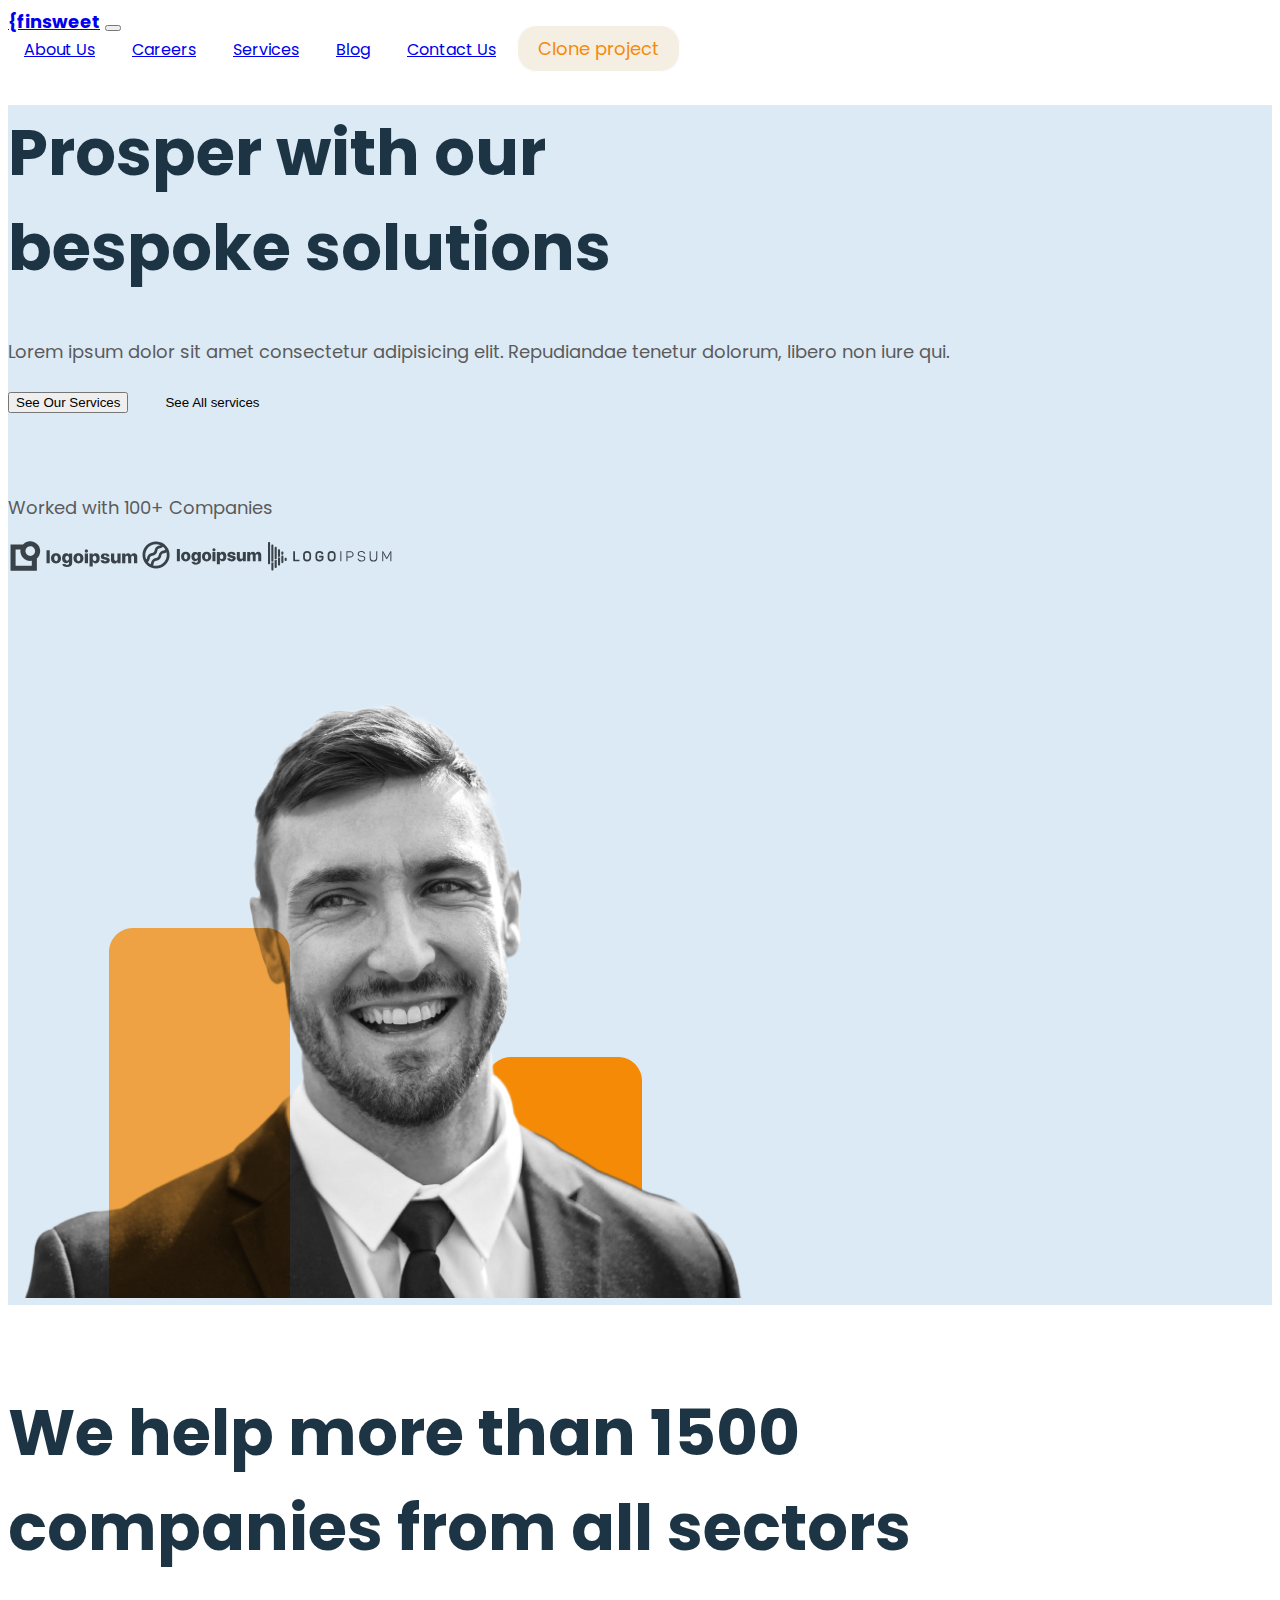
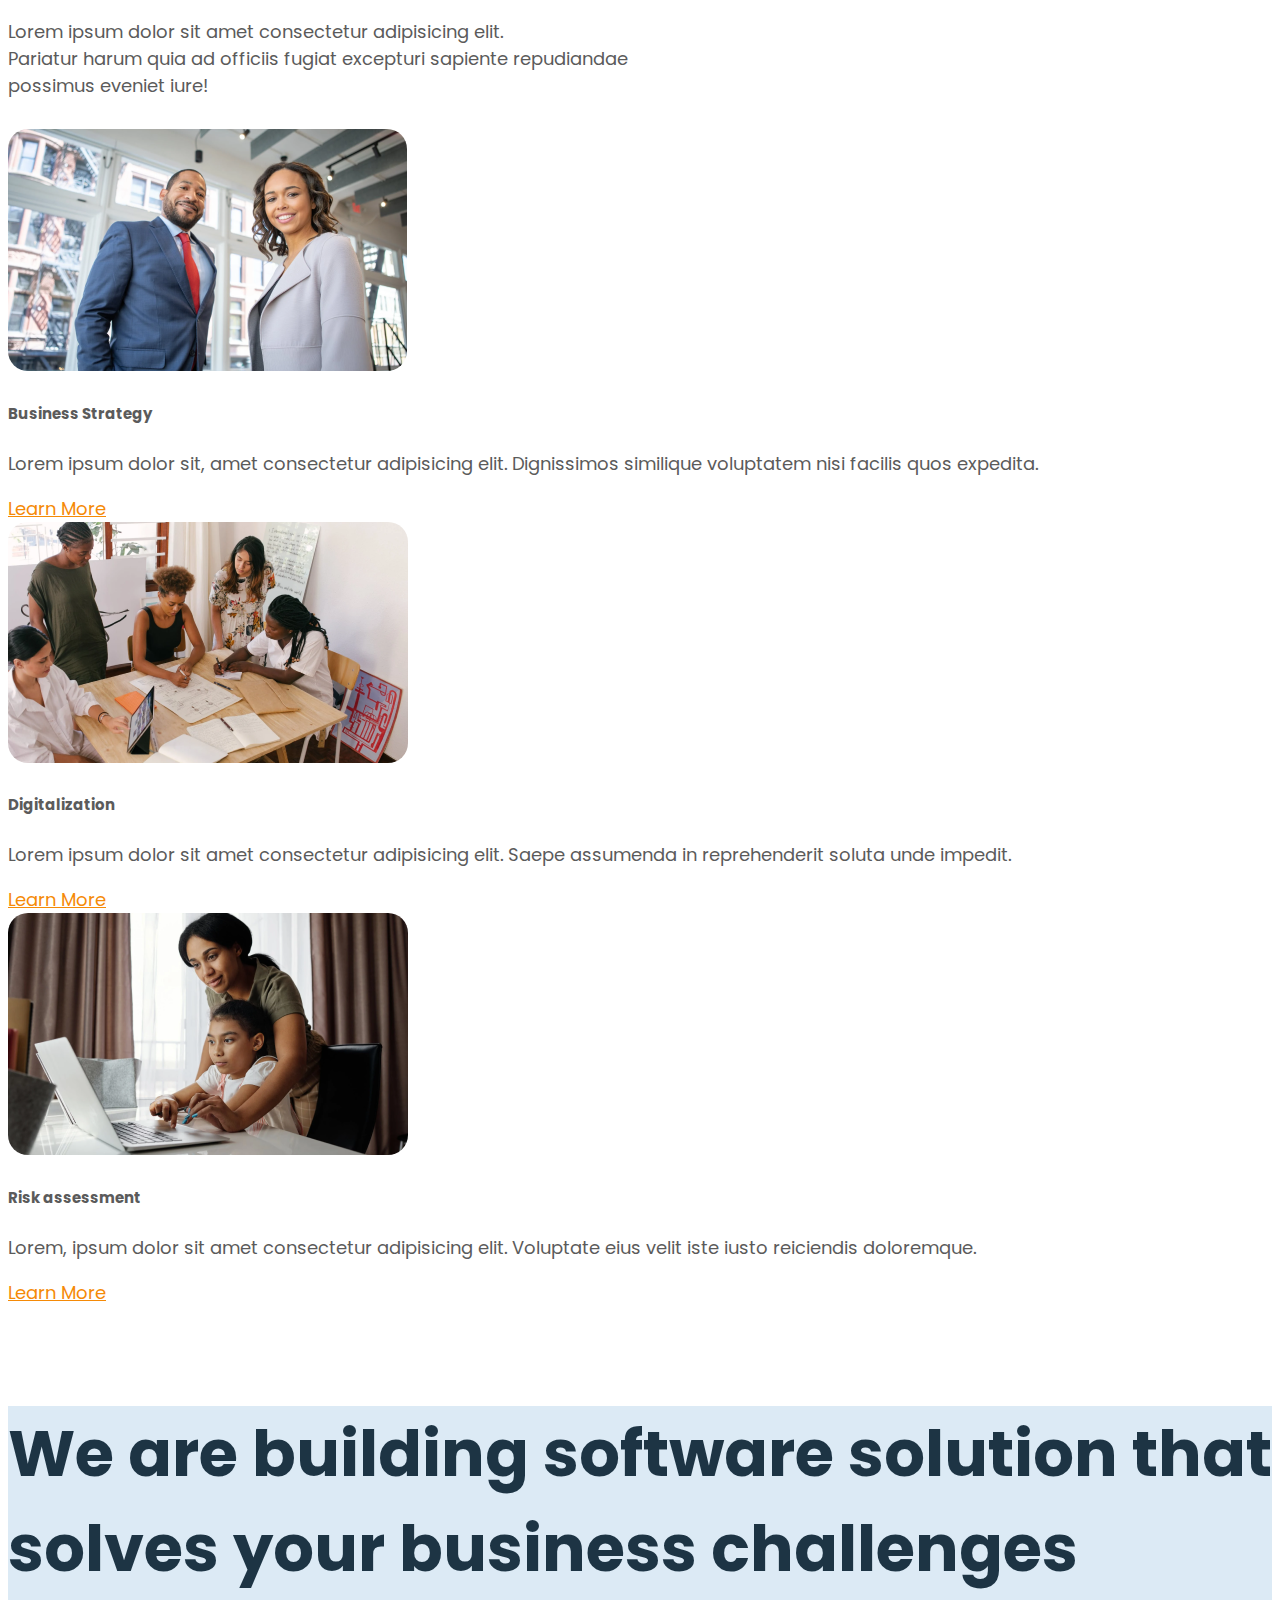
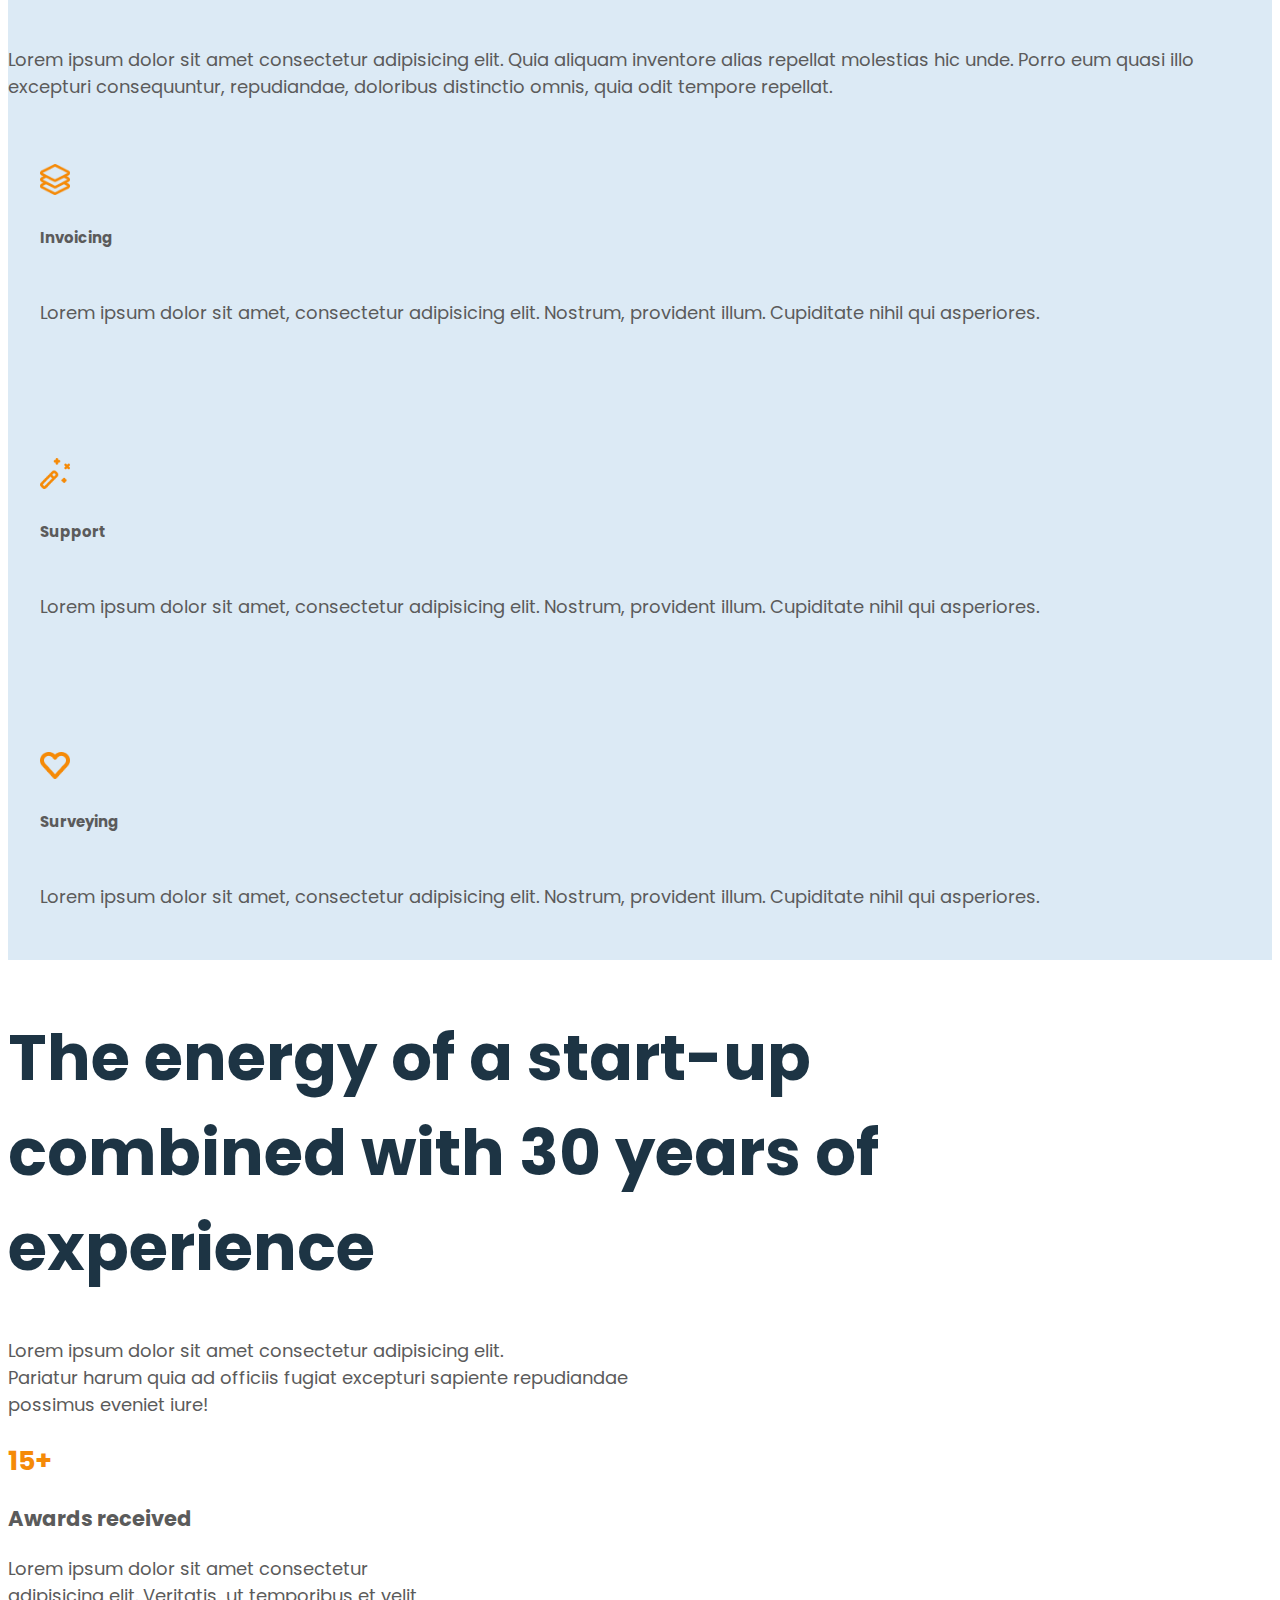
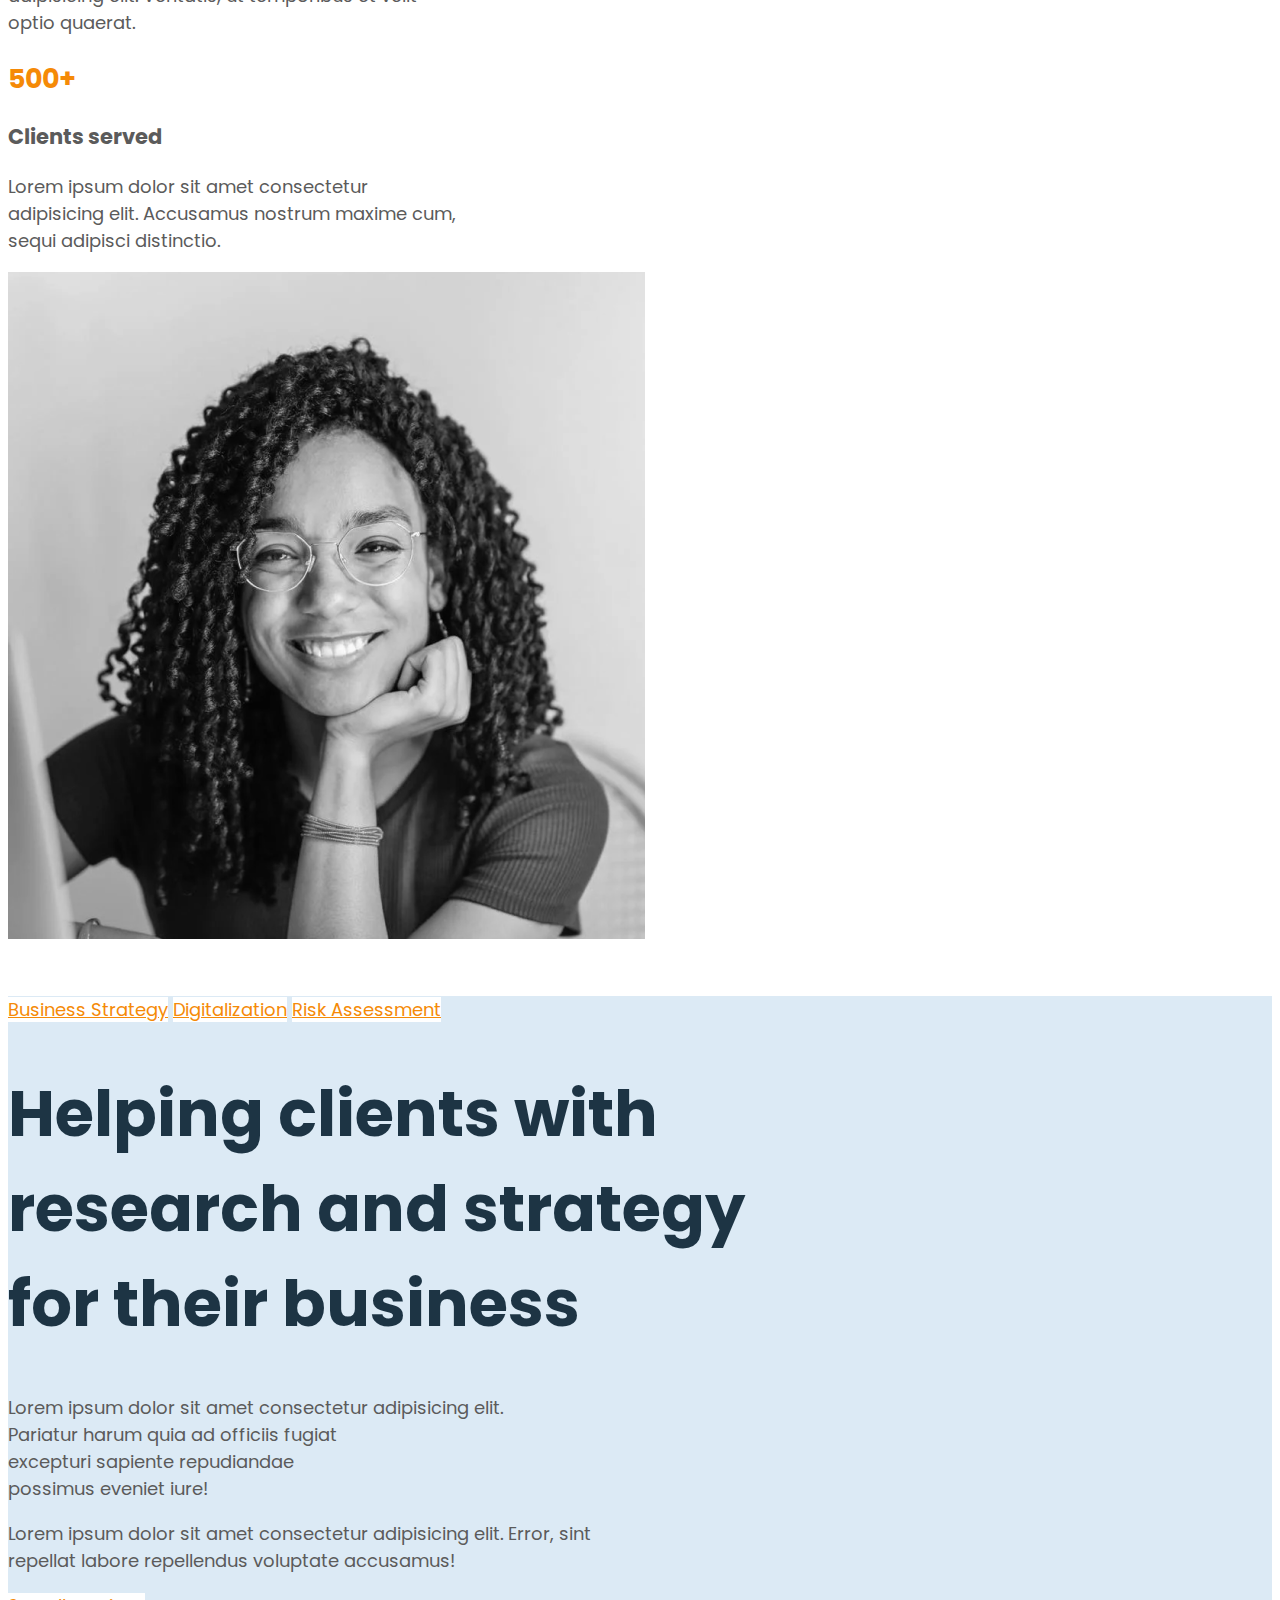
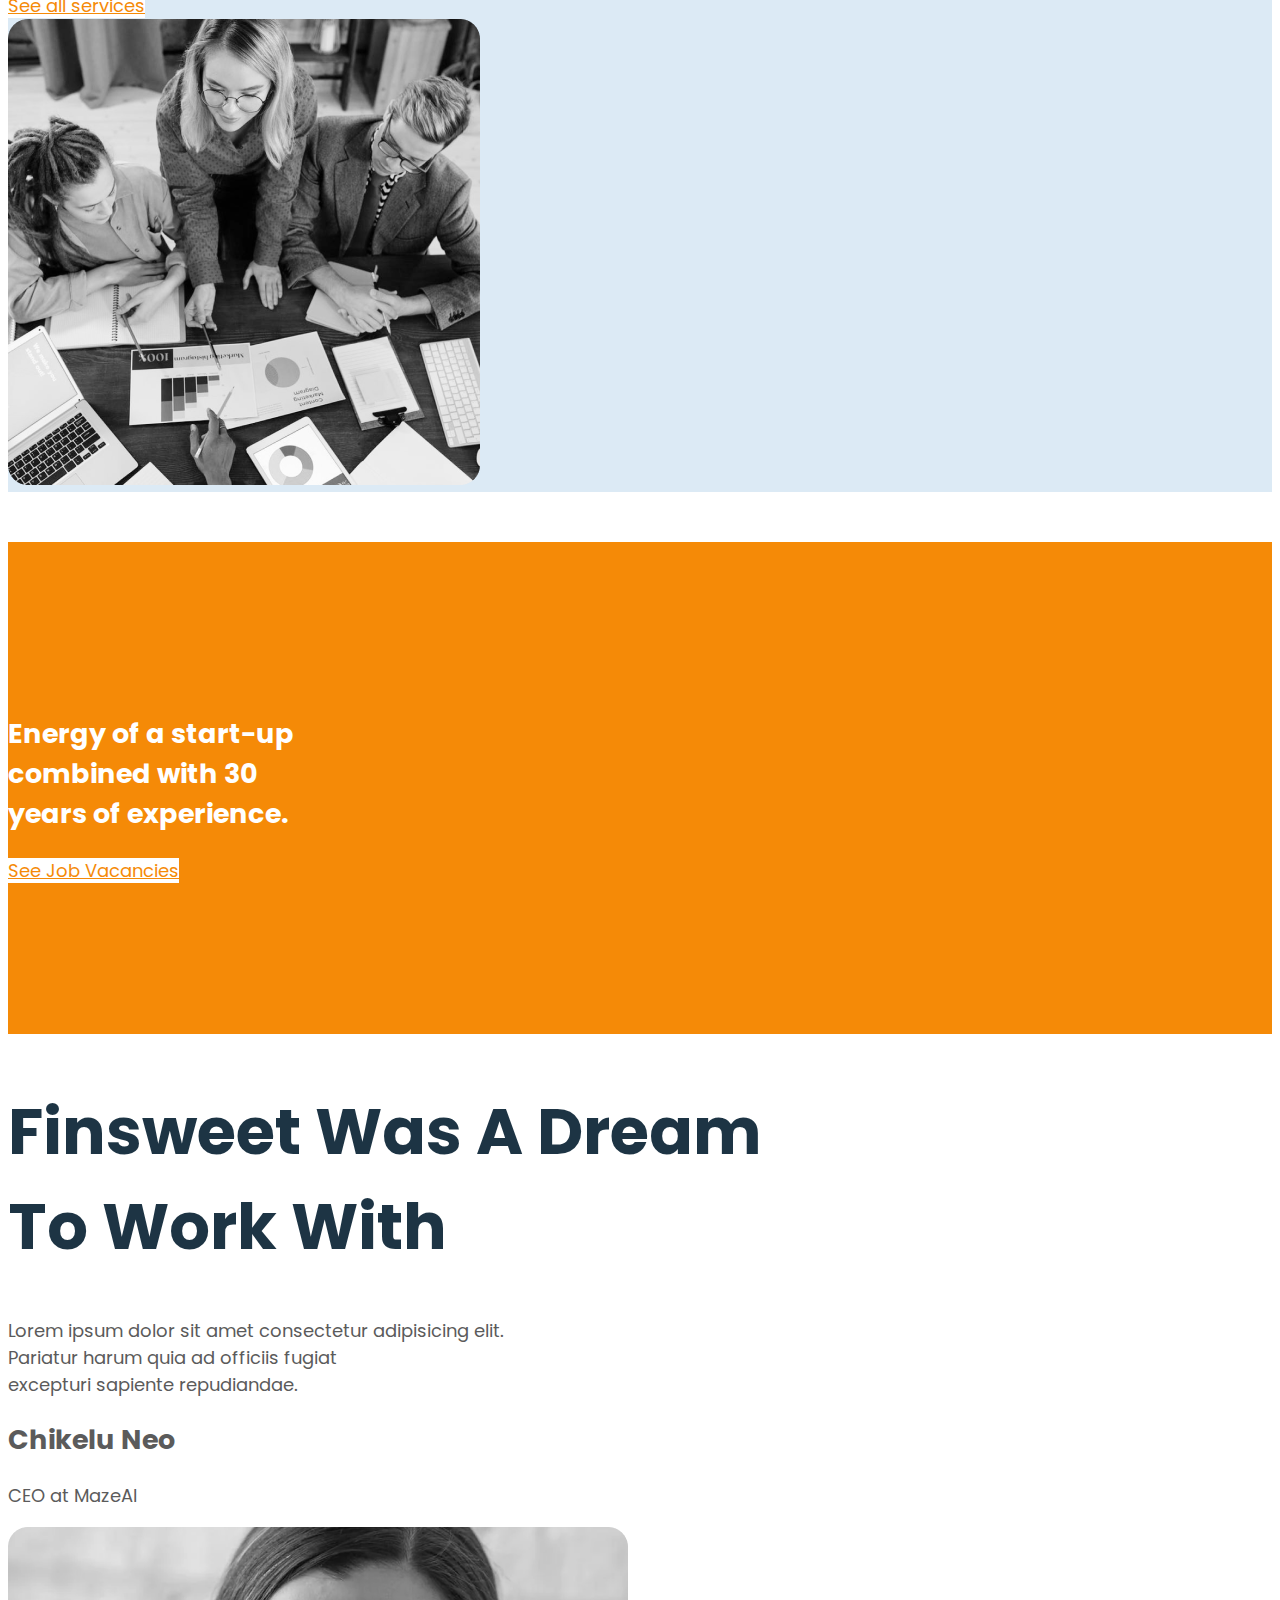
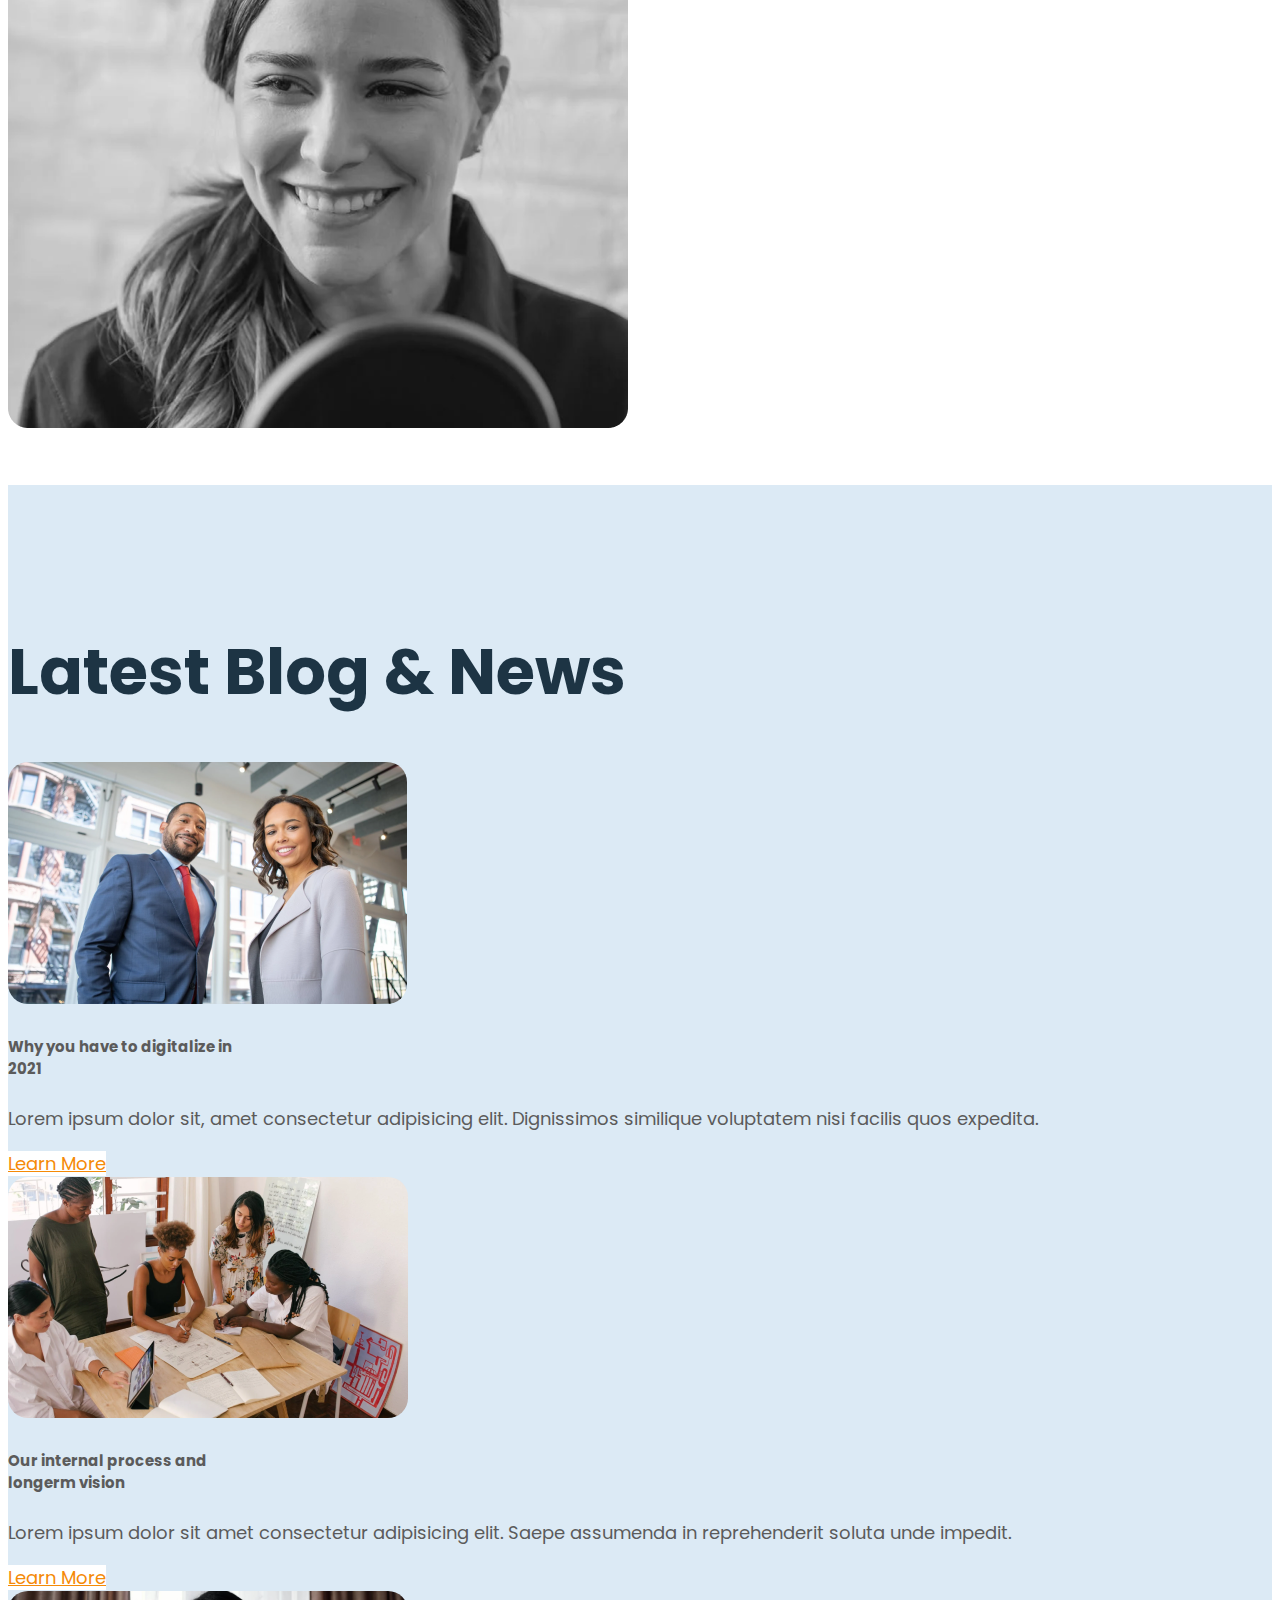
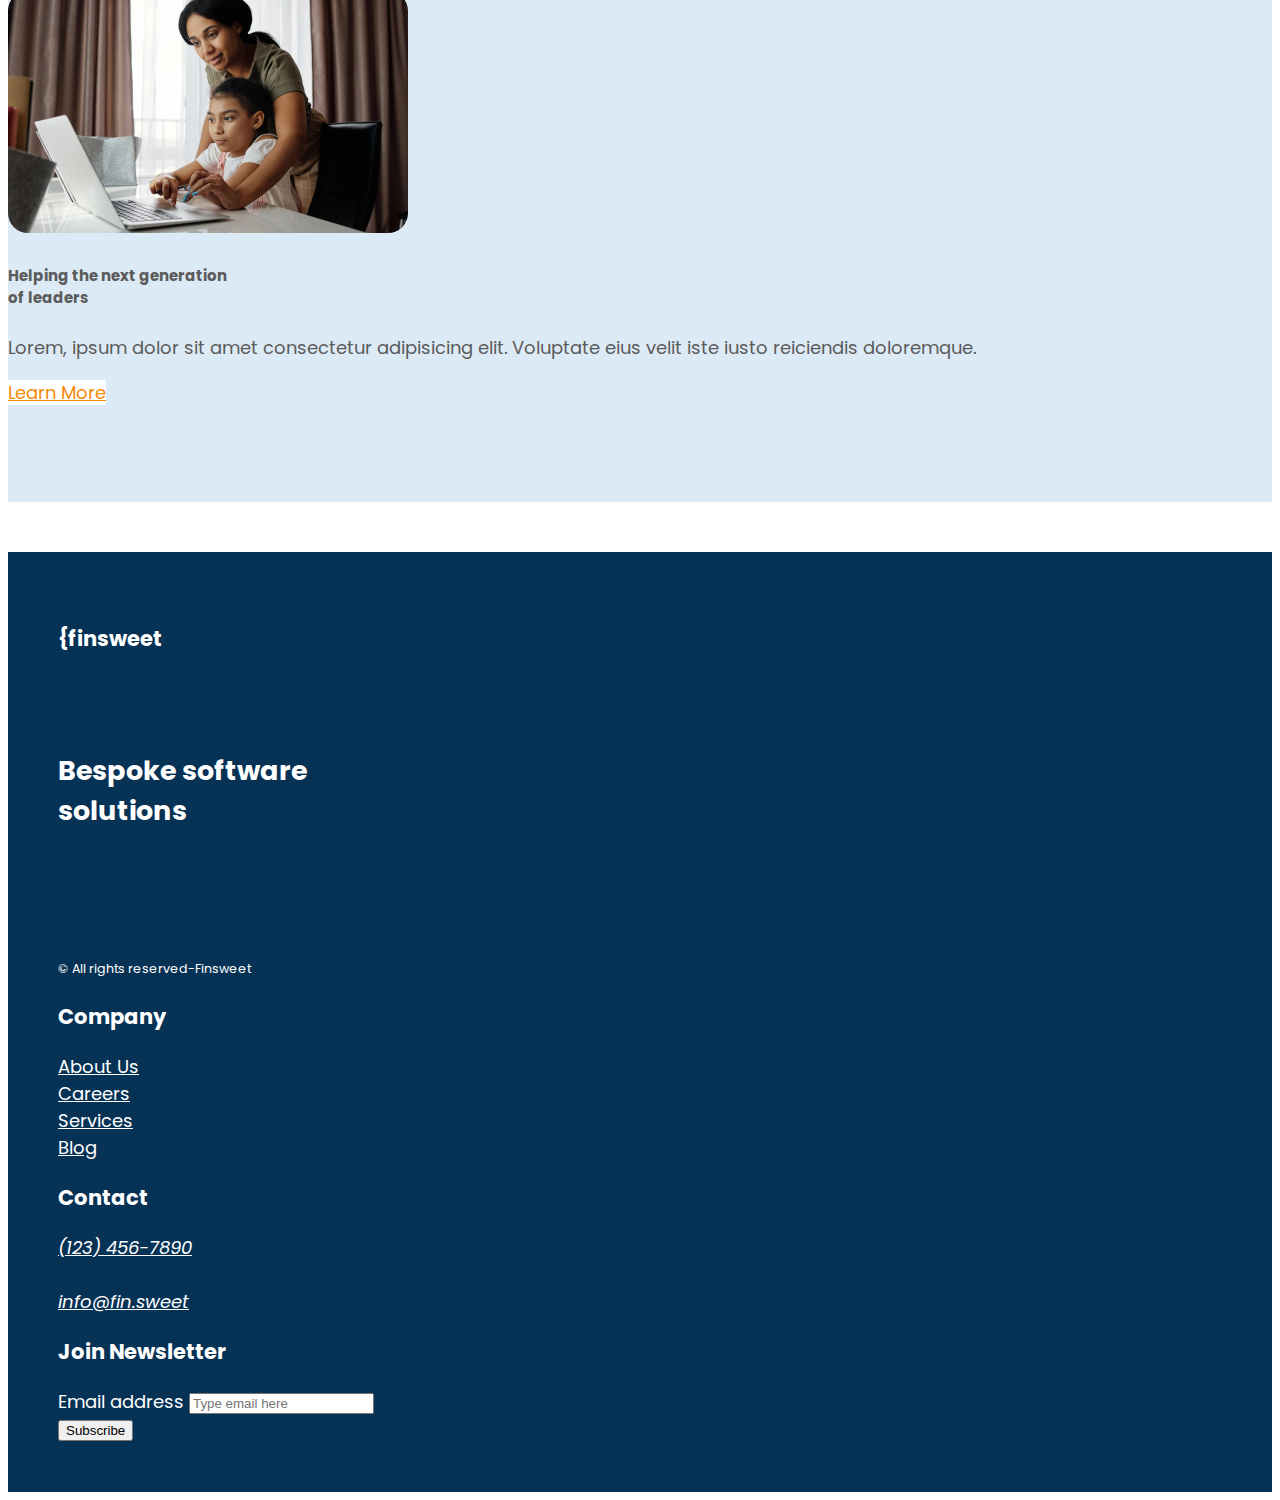
==== index.html @ 229fa801 "first commit" ====
<!DOCTYPE html>
<html lang="en">
<head>
    <meta charset="UTF-8">
    <meta http-equiv="X-UA-Compatible" content="IE=edge">
    <meta name="viewport" content="width=device-width, initial-scale=1.0">
    <link href="https://cdn.jsdelivr.net/npm/bootstrap@5.1.3/dist/css/bootstrap.min.css" rel="stylesheet" integrity="sha384-1BmE4kWBq78iYhFldvKuhfTAU6auU8tT94WrHftjDbrCEXSU1oBoqyl2QvZ6jIW3" crossorigin="anonymous">
    <link rel="stylesheet" href="style.css">
    <link rel="preconnect" href="https://fonts.googleapis.com">
    <link rel="preconnect" href="https://fonts.gstatic.com" crossorigin>
    <link href="https://fonts.googleapis.com/css2?family=Poppins:ital,wght@1,100;1,400&display=swap" rel="stylesheet">
    <title>bieDaalt</title>
</head>
<body>
    <nav class="navbar navbar-expand-lg navbar-light bg-white">
        <div class="container">
          <a class="navbar-brand" href="#"><strong>{finsweet</strong></a>
          <button class="navbar-toggler" type="button" data-bs-toggle="collapse" data-bs-target="#navbarNavAltMarkup" aria-controls="navbarNavAltMarkup" aria-expanded="false" aria-label="Toggle navigation">
            <span class="navbar-toggler-icon"></span>
          </button>
          <div>
            <div class="collapse navbar-collapse" id="navbarNavAltMarkup">
                <div class="navbar-nav">
                  <a class="nav-link" href="/about.html" target="_blank">About Us</a>
                  <a class="nav-link" href="/careers.html" target="_blank">Careers</a>
                  <a class="nav-link" href="/services.html" target="_blank">Services</a>
                  <a class="nav-link" href="/blog.html" target="_blank">Blog</a>
                  <a class="nav-link" href="/contactus.html" target="_blank">Contact Us</a>
                  <a id="nav-link" href="#">Clone project</a> 
                </div>
            </div>
          </div>
        </div>
      </nav>

      <section>
        <div class="main-header">
          <div class="container">
                  <div class="row align-items-center">
                    <div class="col-12 col-lg-6">
                      <h1>Prosper with our <br>
                          bespoke solutions</h1>
                      <p>Lorem ipsum dolor sit amet consectetur adipisicing elit. Repudiandae tenetur dolorum, libero non iure qui.</p>
                      <button type="button" class="btn btn-primary">See Our Services</button>
                      <button type="button" class="btn btn-light">See All services</button>
                      <br>
                      <br>
                      <br>
                      <p>Worked with 100+ Companies</p>
                      <div class="header-content-logos">
                        <ul>
                            <li><img src="/images/logoipsum-logo-1.svg" alt="logoipsum-logo-1"></li>
                            <li><img src="/images/logoipsum-logo-7.svg" alt="logoipsum-logo-7"></li>
                            <li><img src="/images/logoipsum-logo-2.svg" alt="logoipsum-logo-2"></li>
                        </ul>
                      </div>
                    </div>
                    <br>
                    <br>
                    <div class="col-6">
                      <img src="/images/header-image.png" alt="header-image">
                    </div>
                  </div>
          </div>
        </div>
      </section>
    
    <section>
      
      <div class="section-services">
        <div class="container">
          <div class="section-services-component">
            <div class="row">
              <div class="section-content-heading">
                <h1>We help more than 1500 <br>
                  companies from all sectors</h1>
              </div>
              <div class="section-content-body">
                <p>Lorem ipsum dolor sit amet consectetur adipisicing elit. <br>
                  Pariatur harum quia ad officiis fugiat excepturi sapiente repudiandae <br>
                  possimus eveniet iure!</p>
              </div>
            </div>
            <div class="section-thumbnails">
              <div class="container">
                <div class="row">
                  <div class="col-12 col-md-6 col-lg-4">
                    <div class="card">
                      <img src="/images/post1.png" class="card-img-top" alt="post1">
                      <div class="card-body">
                        <h5 class="card-title">Business Strategy</h5>
                        <p class="card-text">Lorem ipsum dolor sit, amet consectetur adipisicing elit. Dignissimos similique voluptatem nisi facilis quos expedita.</p>
                        <a href="#" class="btn btn-primary">Learn More</a>
                      </div>
                    </div>
                  </div>
                  <div class="col-12 col-md-6 col-lg-4">
                    <div class="card">
                      <img src="/images/post-2.png" class="card-img-top" alt="post2">
                      <div class="card-body">
                        <h5 class="card-title">Digitalization</h5>
                        <p class="card-text">Lorem ipsum dolor sit amet consectetur adipisicing elit. Saepe assumenda in reprehenderit soluta unde impedit.</p>
                        <a href="#" class="btn btn-primary">Learn More</a>
                      </div>
                    </div>
                  </div>
                  <div class="col-12 col-md-6 col-lg-4">
                    <div class="card">
                      <img src="/images/post-3.png" class="card-img-top" alt="post3">
                      <div class="card-body">
                        <h5 class="card-title">Risk assessment</h5>
                        <p class="card-text">Lorem, ipsum dolor sit amet consectetur adipisicing elit. Voluptate eius velit iste iusto reiciendis doloremque.</p>
                        <a href="#" class="btn btn-primary">Learn More</a>
                      </div>
                    </div>
                  </div>
                </div>
              </div>
          </div>
        </div>
      </div>
          
      <div class="section-solution">
        <div class="container">
          <div class="row justify-content-between">
            <div class="col-6">
              <h1>We are building software solution that solves your business challenges</h1>
            </div>
            <div class="col-6">
              <p>Lorem ipsum dolor sit amet consectetur adipisicing elit. Quia aliquam inventore alias repellat molestias hic unde. Porro eum quasi illo excepturi consequuntur, repudiandae, doloribus distinctio omnis, quia odit tempore repellat.</p>
            </div>
          </div>
        </div>
        <div class="section-solution-card">
          <div class="container">
            <div class="row">
              <div class="col-12 col-md-6 col-lg-4">
              <div class="card">
                <img src="/images/Icon-layer.png" class="card-img-top" alt="layer">
                <div class="card-body">
                  <h5 class="card-title">Invoicing</h5>
                  <p class="card-text">Lorem ipsum dolor sit amet, consectetur adipisicing elit. Nostrum, provident illum. Cupiditate nihil qui asperiores.</p>
                </div>
              </div>
              </div>
              <div class="col-12 col-md-6 col-lg-4">
                <div class="card">
                  <img src="/images/Icon-wizard.png" class="card-img-top" alt="wizard">
                  <div class="card-body">
                    <h5 class="card-title">Support</h5>
                    <p class="card-text">Lorem ipsum dolor sit amet, consectetur adipisicing elit. Nostrum, provident illum. Cupiditate nihil qui asperiores.</p>
                  </div>
                </div>
              </div>
              <div class="col-12 col-md-6 col-lg-4">
                <div class="card">
                  <img src="/images/Icon-heart.png" class="card-img-top" alt="heart">
                  <div class="card-body">
                    <h5 class="card-title">Surveying</h5>
                    <p class="card-text">Lorem ipsum dolor sit amet, consectetur adipisicing elit. Nostrum, provident illum. Cupiditate nihil qui asperiores.</p>
                  </div>
                </div>
              </div>
            </div>
          </div>
        </div>
      </div>
      
      <div class="section-experience">
        <div class="container">
          <div class="row align-items-center">
              <div class="col-6">
                <h1>The energy of a start-up<br>
                    combined with 30 years of <br>
                    experience</h1>
                <p>Lorem ipsum dolor sit amet consectetur adipisicing elit. <br>
                  Pariatur harum quia ad officiis fugiat excepturi sapiente repudiandae <br>
                  possimus eveniet iure!</p>

                  <div class="section-content-body">
                    <div class="container">
                      <div class="row">
                        <div class="col-6">
                          <div class="content-text">
                              <h2>15+</h2>
                              <h3>Awards received</h3>
                              <p>Lorem ipsum dolor sit amet consectetur <br>
                                adipisicing elit. Veritatis, ut temporibus et velit <br>
                                optio quaerat.</p>
                          </div>
                        </div>
                        <div class="col-6">
                          <div class="content-text">
                              <h2>500+</h2>
                              <h3>Clients served</h3>
                              <p>Lorem ipsum dolor sit amet consectetur <br>
                                adipisicing elit. Accusamus nostrum maxime cum, <br>
                                sequi adipisci distinctio.</p>
                          </div>
                        </div>
                      </div>
                    </div>
                  </div>
              </div>
              <div class="col-6">
                <img src="/images/about-image.png" alt="about-image">
              </div>
          </div>
        </div>
      </div>    

      <div class="section-clients">
        <div class="container">
          <div class="row">
              <div class="col-6">

                <a href="#" class="btn btn-primary">Business Strategy</a>
                <a href="#" class="btn btn-primary">Digitalization</a>
                <a href="#" class="btn btn-primary">Risk Assessment</a>

                <h1>Helping clients with<br>
                    research and strategy <br>
                    for their business</h1>
                <p>Lorem ipsum dolor sit amet consectetur adipisicing elit. <br>
                  Pariatur harum quia ad officiis fugiat <br>
                  excepturi sapiente repudiandae <br>
                  possimus eveniet iure!</p>

                <p>Lorem ipsum dolor sit amet consectetur adipisicing elit. Error, sint <br>
                  repellat labore repellendus voluptate accusamus!</p>

                  <a href="#" class="btn btn-primary">See all services</a>

              </div>
              <div class="col-6">
                <img src="/images/team.png" alt="team-image">
              </div>
          </div>
        </div>
      </div>    
      <div class="section-start-up">
        <div class="container-fluid">
          <div class="row">
            <div class="col-6">
              <div class="experience-image"></div>
            </div>
            <div class="col-6">
              <div class="start-up-content">
                <h2>Energy of a start-up <br>
                  combined with 30 <br>
                  years of experience.</h2>
                  <a href="#" class="btn btn-primary">See Job Vacancies</a>
              </div>
            </div>
          </div>
        </div>
      </div>
        <div class="section-dream">
          <div class="container">
            <div class="row">
                <div class="col-6">
                  <h1>Finsweet Was A Dream<br>
                      To Work With</h1>
                  <p>Lorem ipsum dolor sit amet consectetur adipisicing elit. <br>
                    Pariatur harum quia ad officiis fugiat <br>
                    excepturi sapiente repudiandae. </p>
  
                  <h2>Chikelu Neo</h2>
                  <p>CEO at MazeAI</p>
                </div>
                <div class="col-6">
                  <img src="/images/video-image.png" alt="video-image">
                </div>
            </div>
          </div>
        </div>    
      </div>
        <div class="section-blog">
          <div class="container">
                <h1>Latest Blog & News</h1>
          </div>
  
          <div class="section-thumbnails">
            <div class="container">
              <div class="row">
                  <div class="col-12 col-md-6 col-lg-4">
                    <div class="card">
                      <img src="/images/post1.png" class="card-img-top" alt="post1">
                      <div class="card-body">
                        <h5 class="card-title">Why you have to digitalize in <br>
                          2021</h5>
                        <p class="card-text">Lorem ipsum dolor sit, amet consectetur adipisicing elit. Dignissimos similique voluptatem nisi facilis quos expedita.</p>
                        <a href="#" class="btn btn-primary">Learn More</a>
                      </div>
                    </div>
                  </div>
                  <div class="col-12 col-md-6 col-lg-4">
                    <div class="card">
                      <img src="/images/post-2.png" class="card-img-top" alt="post2">
                      <div class="card-body">
                        <h5 class="card-title">Our internal process and <br>
                        longerm vision</h5>
                        <p class="card-text">Lorem ipsum dolor sit amet consectetur adipisicing elit. Saepe assumenda in reprehenderit soluta unde impedit.</p>
                        <a href="#" class="btn btn-primary">Learn More</a>
                      </div>
                    </div>
                  </div>
                  <div class="col-12 col-md-6 col-lg-4">
                    <div class="card">
                      <img src="/images/post-3.png" class="card-img-top" alt="post3">
                      <div class="card-body">
                        <h5 class="card-title">Helping the next generation <br>
                          of leaders</h5>
                        <p class="card-text">Lorem, ipsum dolor sit amet consectetur adipisicing elit. Voluptate eius velit iste iusto reiciendis doloremque.</p>
                        <a href="#" class="btn btn-primary">Learn More</a>
                      </div>
                    </div>
                  </div>
              </div>
            </div>
          </div>
        </div>

    </section>

    <footer>
      <div class="container">
        <div class="row">
          <div class="col-6">
          <h3>{finsweet</h3>
            <br>
            <br>
            <h2>Bespoke software <br>
              solutions</h2>
            <br>
            <br>
            <br>
            <p><small>&copy; All rights reserved-Finsweet</small></p>
          
          </div>
          <div class="col-6">
            <div class="row">
              <div class="col-4">
                    <h3>Company</h3>
                    <a href="#" class="btn btn-primary">About Us</a>
                    <a href="#" class="btn btn-primary">Careers</a>
                    <a href="#" class="btn btn-primary">Services</a>
                    <a href="#" class="btn btn-primary">Blog</a>
              </div>
              <div class="col-4">
                    <h3>Contact</h3>
                    <address>
                      <a href="tel:+1234567890">(123) 456-7890</a><br>
                      <a href="mailto:info@fin.sweet">info@fin.sweet</a>
                      
                    </address>
              </div>
              <div class="col-4">
                    <h3>Join Newsletter</h3>
                    <form>
                      <div class="mb-2">
                        <label for="exampleInputEmail1" class="form-label">Email address</label>
                        <input type="email" class="form-control" id="exampleInputEmail1" aria-describedby="emailHelp" placeholder="Type email here">
                      </div>
                      <button type="subscribe" class="btn btn-primary">Subscribe</button>
                    </form>
              </div>
            </div>
          </div>
        </div>
      </div>

    </footer>

    <script src="https://cdn.jsdelivr.net/npm/bootstrap@5.1.3/dist/js/bootstrap.bundle.min.js" integrity="sha384-ka7Sk0Gln4gmtz2MlQnikT1wXgYsOg+OMhuP+IlRH9sENBO0LRn5q+8nbTov4+1p" crossorigin="anonymous"></script>
</body>
</html>
---- style.css ----
.container {
  max-width: 1280px;
  margin: 0 auto;
}

/* navbar */
a.navbar-brand {
  font: 16px;
}
a.nav-link {
  font-size: 16px;
  padding: 16px;
}
body {
  font-family: "Poppins", sans-serif;
  font-size: 18px;
  color: #5b5b5b;
}
h1 {
  color: #1d3444;
  font-weight: bold;
  font-size: 64px;
}
.header-content-logos ul {
  display: flex;
  list-style: none;
}
.main-header {
  background-color: #dceaf5;
}
#nav-link {
  color: #f58a07;
  text-decoration: none;
  border: solid 1px white;
  background-color: rgb(245, 238, 227);
  border-radius: 20px;
  padding: 10px 20px 10px 20px;
}

button.btn.btn-light {
  background-color: #dceaf5;
  border: rgb(245, 238, 227);
  padding: 12px 32px;
}
.header-content-logos ul {
  padding: 0;
}
.section-content-body {
  margin-top: 30px;
}
/* section-services*/
.section-services {
  margin-top: 80px;
}
.section-thumbnails {
  margin-top: 30px;
}
.section-thumbnails img {
  border-radius: 20px;
}
.section-thumbnails .row {
  margin: 0px 0px 0px 0px;
  padding: 0;
}
/* Section-Solution */
.section-solution {
  margin-top: 100px;
  background-color: #dceaf5;
}
.section-solution-cards {
  margin-bottom: 100px;
}
.section-solution img {
  width: 30px;
}
.section-solution .card {
  border-radius: 20px;
}
.section-solution h1 {
  margin-top: 50px;
}
.section-solution p {
  margin-top: 50px;
}
a.btn.btn-primary {
  color: #f58a07;
  background-color: white;
  border: none;
}
.card {
  border: none;
}
.section-solution .card {
  padding: 32px;
  margin-top: 32px;
  margin-bottom: 50px;
}
/* section-experience */
.section-experience {
  margin-top: 50px;
  margin-bottom: 50px;
}
.section-content-body {
  display: inline;
}
.section-content-body .content-text h2 {
  color: #f58a07;
}

/* section-clients */
.section-clients .row {
  background-color: #dceaf5;
  margin-top: 50px;
  margin-bottom: 50px;
}
/* section-start-up */
.section-start-up {
  background: #f58a07;
  color: white;
  padding: 0;
}
.section-start-up .start-up-content {
  padding: 150px 20vh 150px 0;
}
.section-startup .start-up-content h2 {
  font-size: 56px;
}
.experience-image {
  background-image: url("/images/experience-image.png");
  width: 100%;
  height: 100%;
  background-size: cover;
  margin-left: -1rem;
}
/* section-dream */
.section-dream {
  margin-top: 50px;
  margin-bottom: 50px;
}
/* section-blog */
.section-blog {
  background-color: #dceaf5;
  padding: 96px 0;
  overflow: none;
}
/* section-footer */
footer {
  background-color: #063255;
  color: white;
  margin-top: 50px;
  padding: 50px;
}
footer .row .col-4 a {
  display: block;
  background-color: #063255;
  color: white;
  display: flex;
}
footer h2 {
  color: white;
}
small {
  font-size: 0.7em;
}
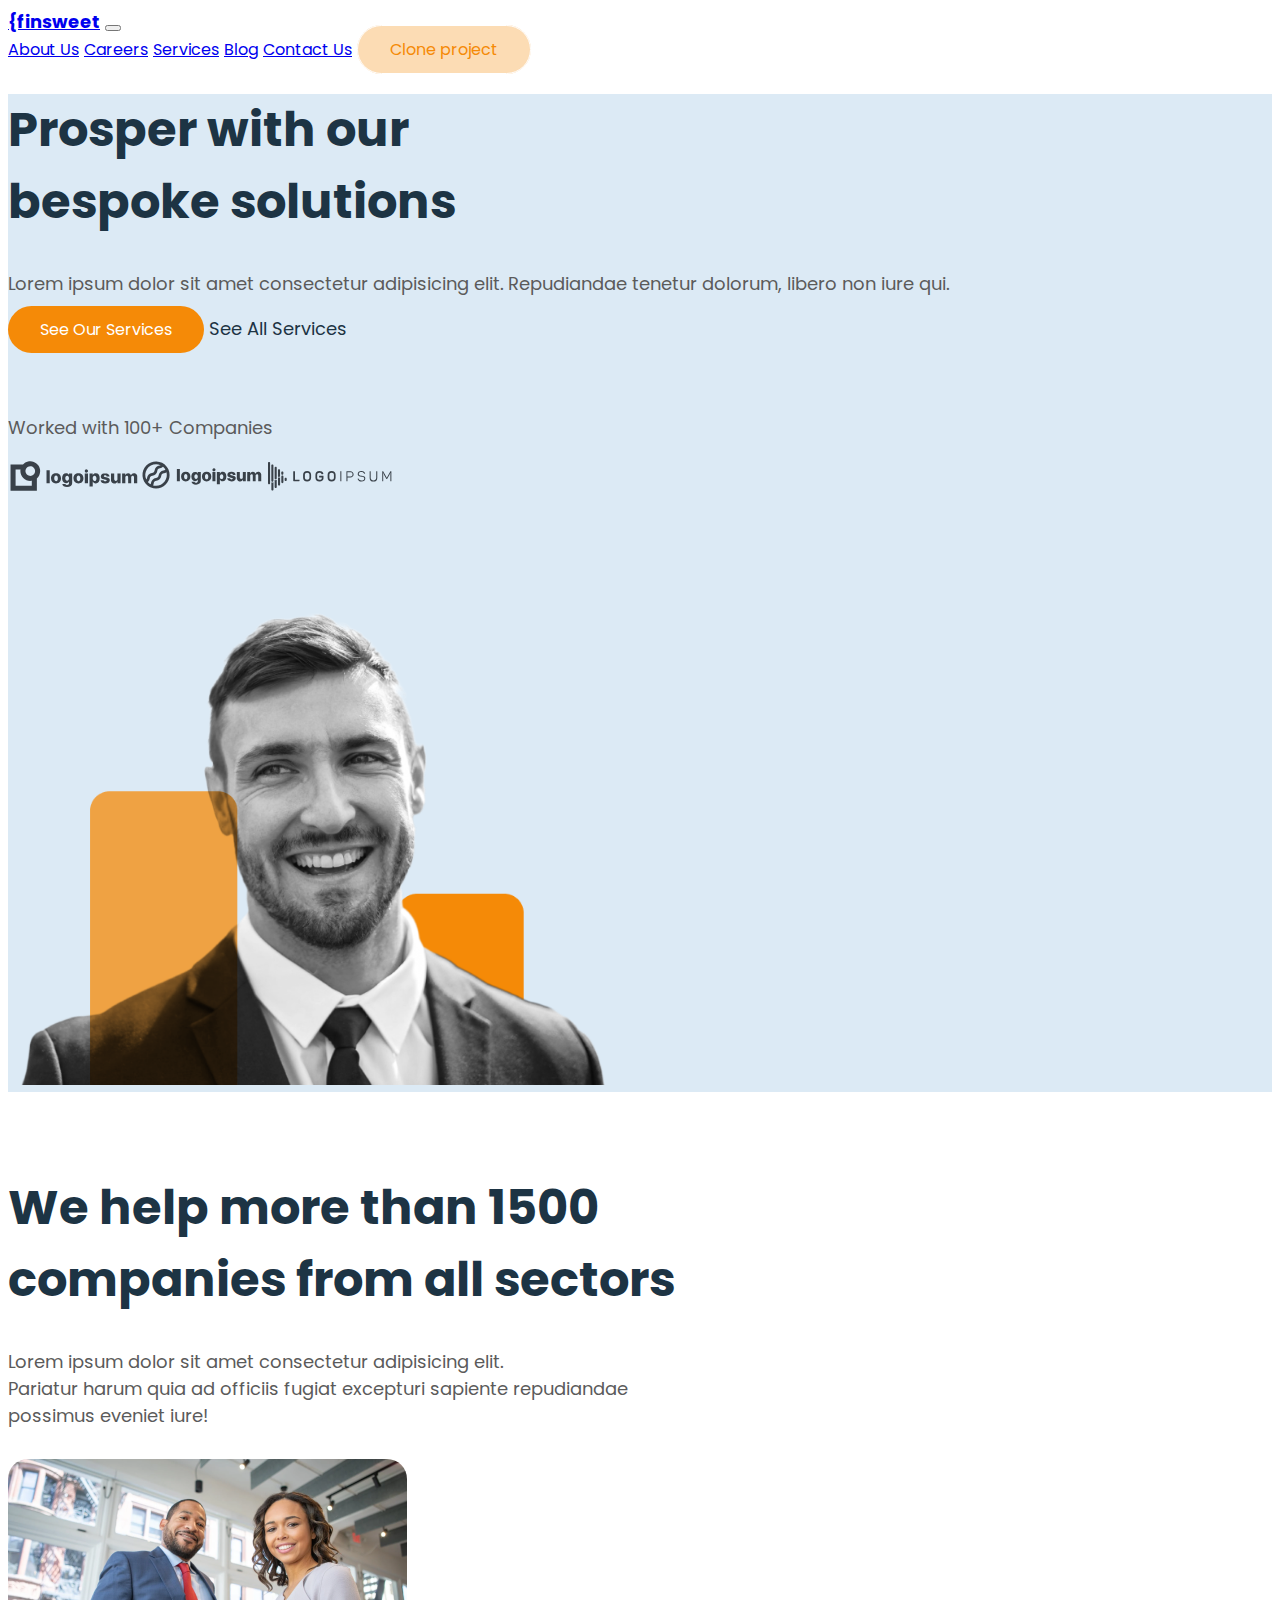
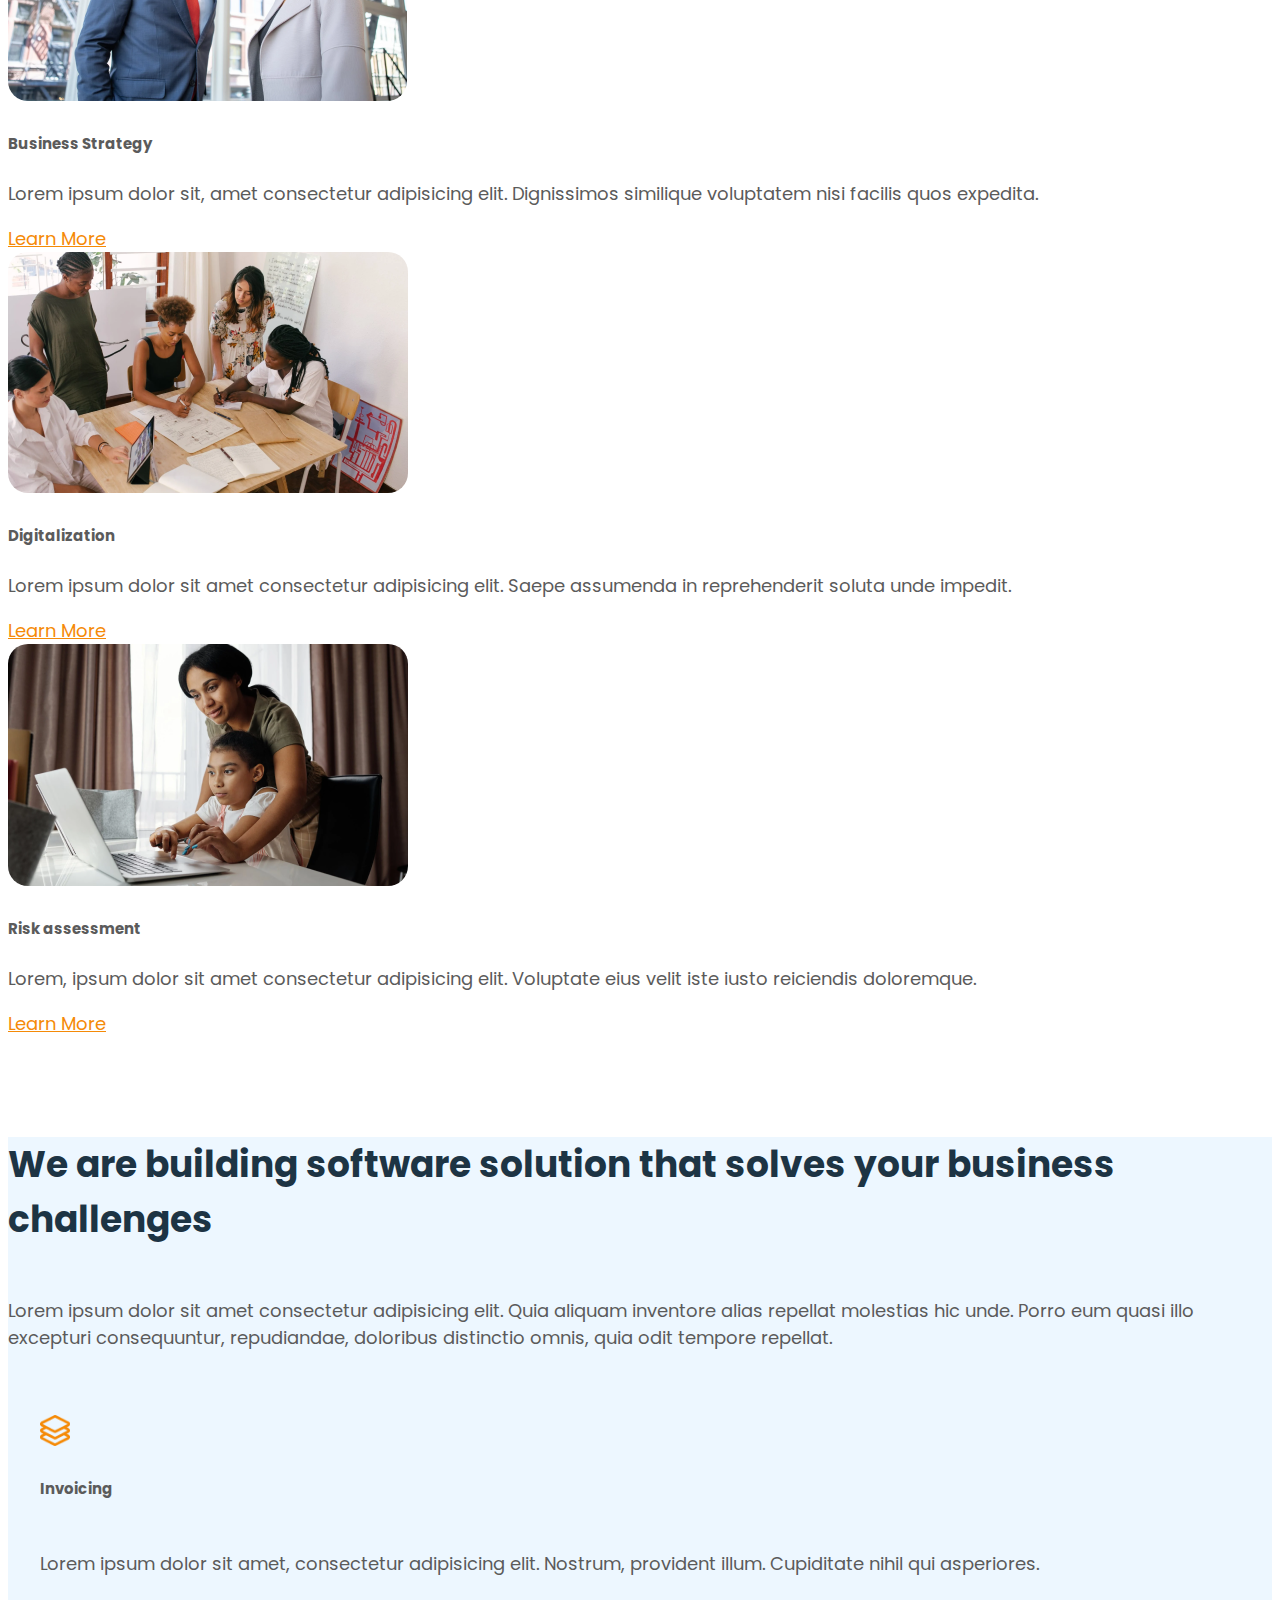
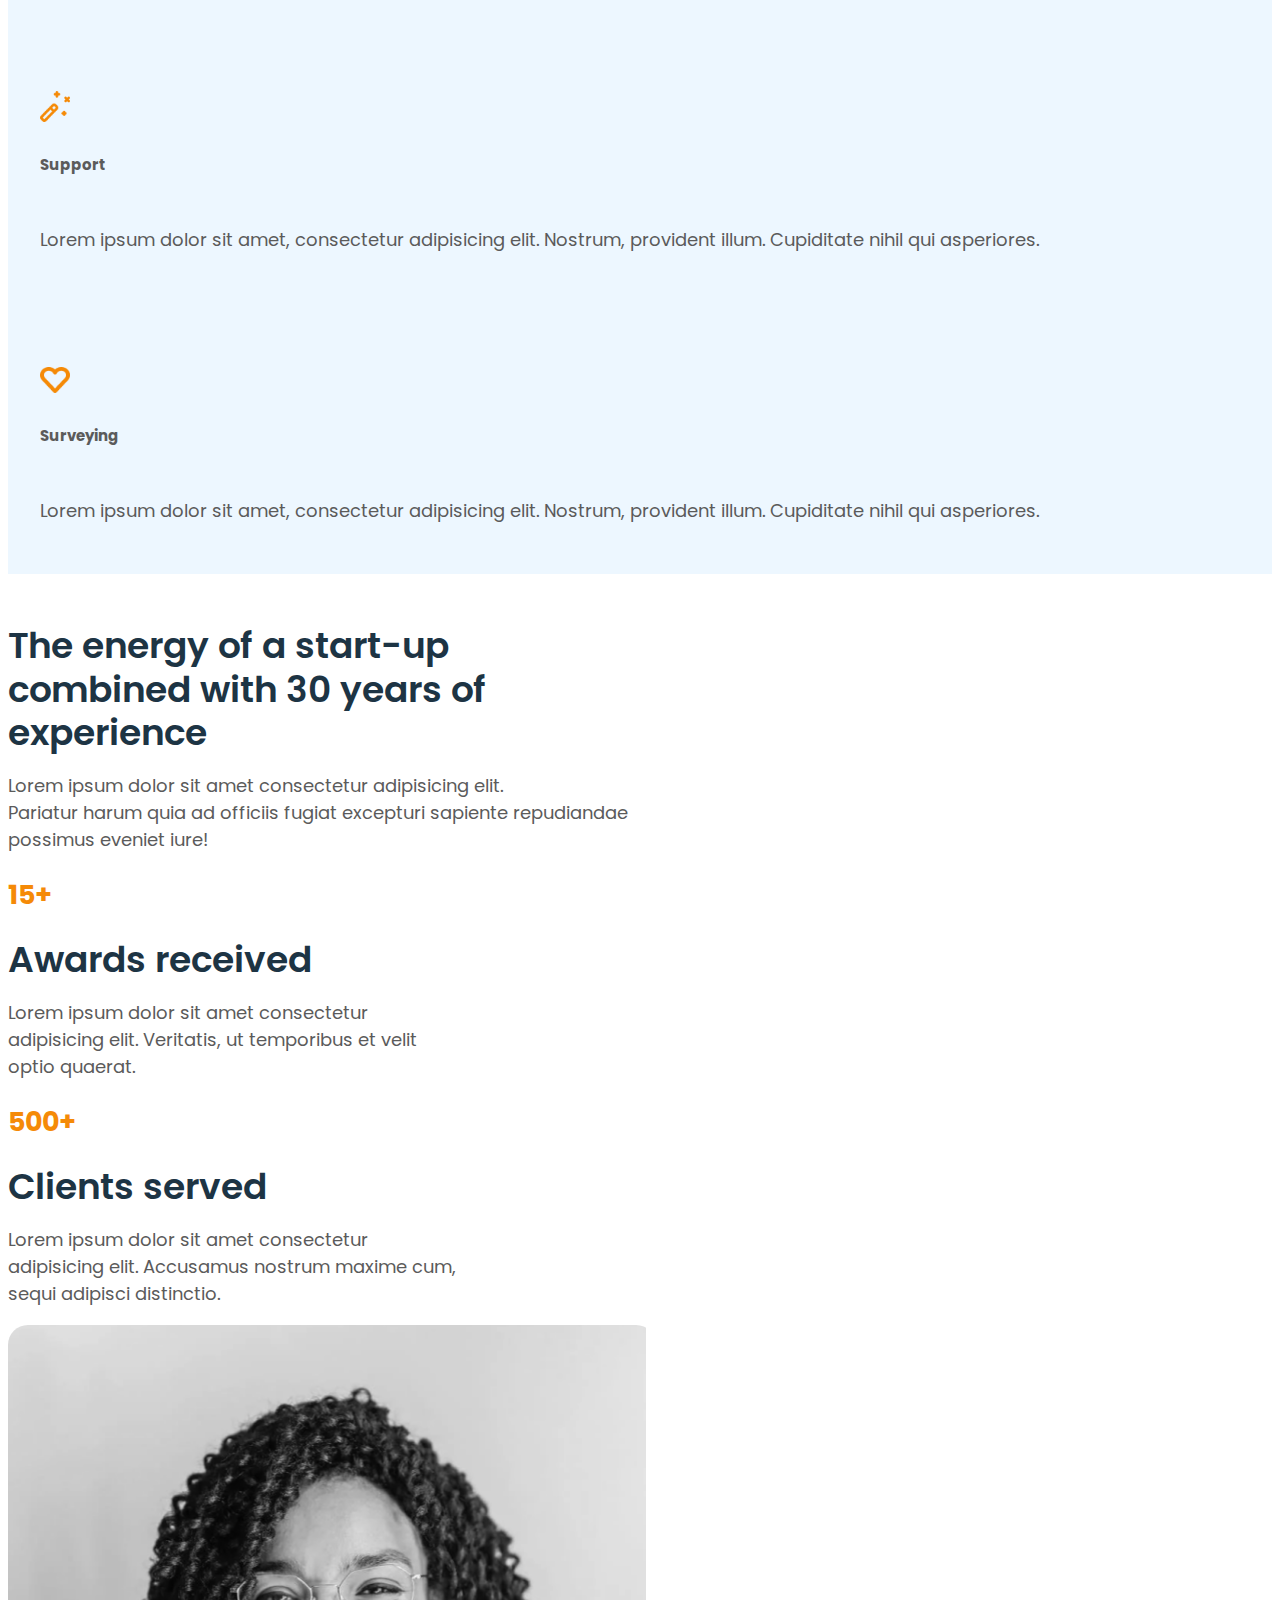
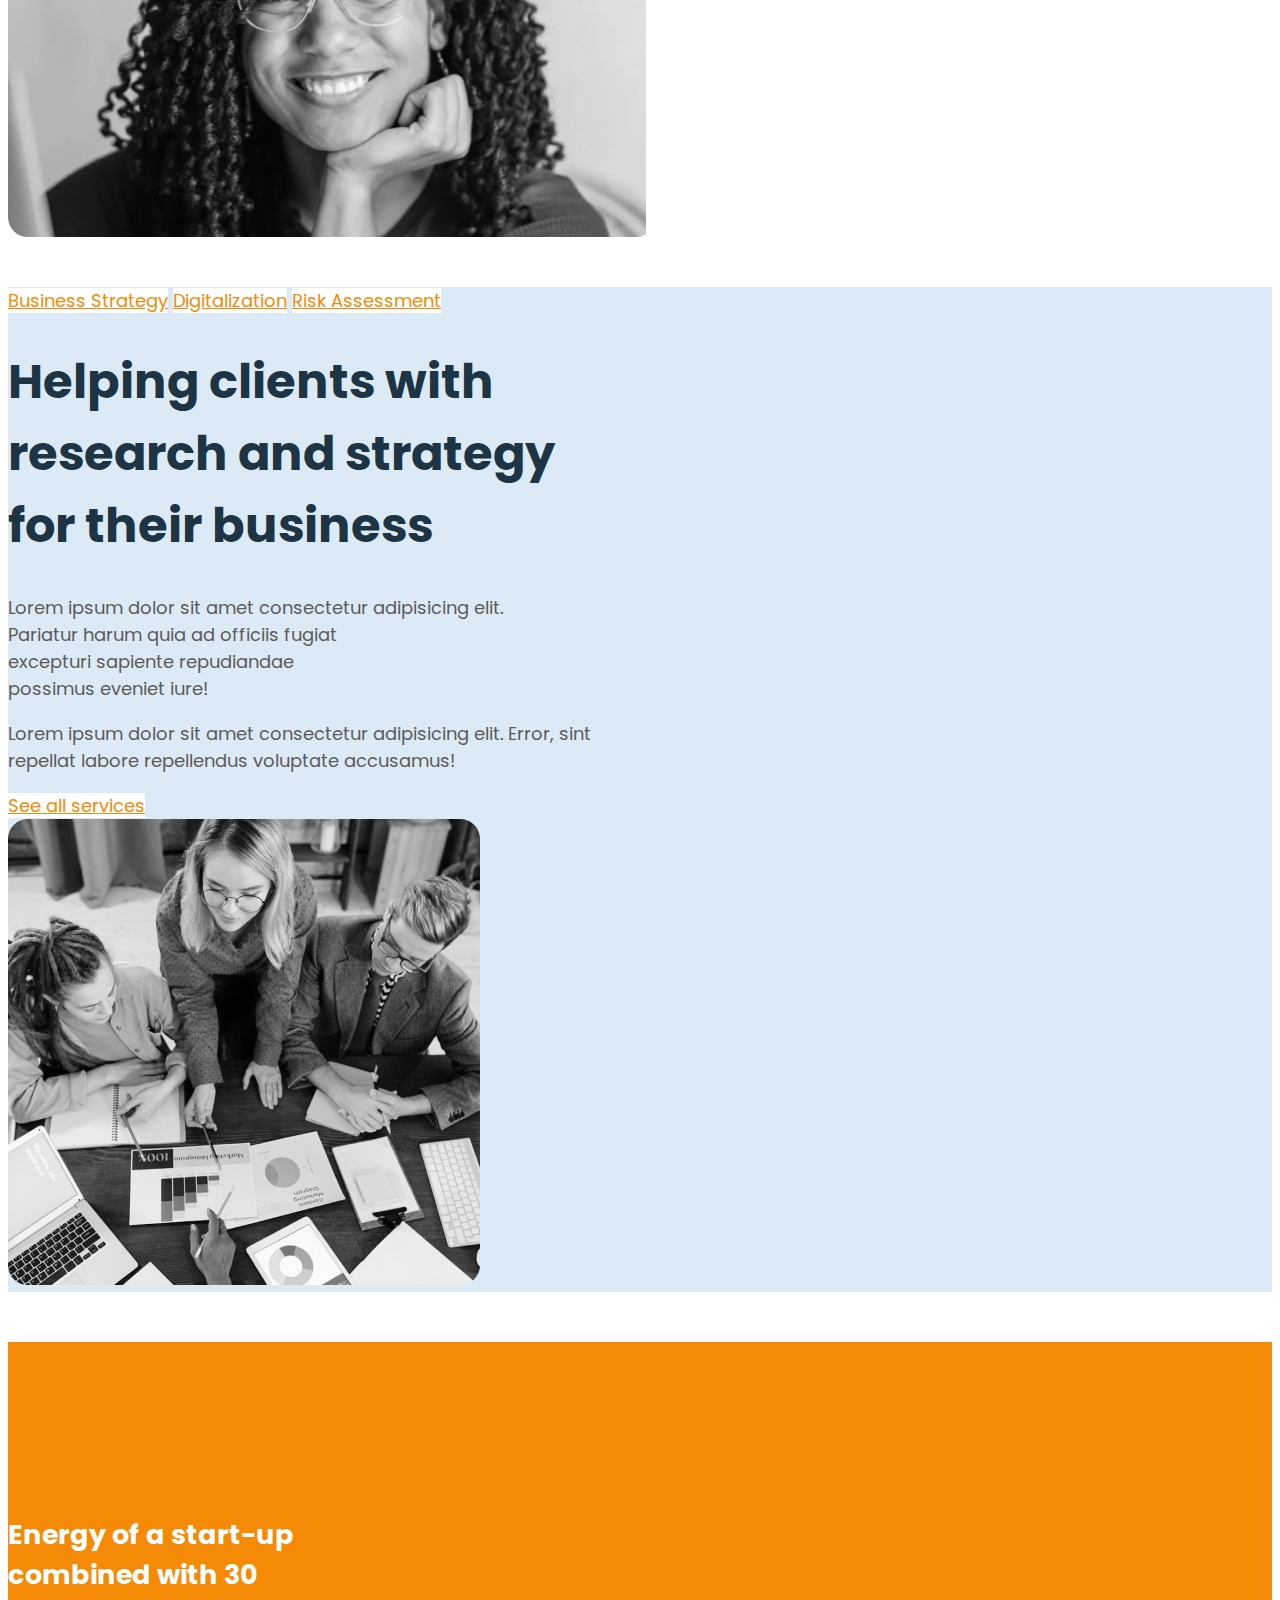
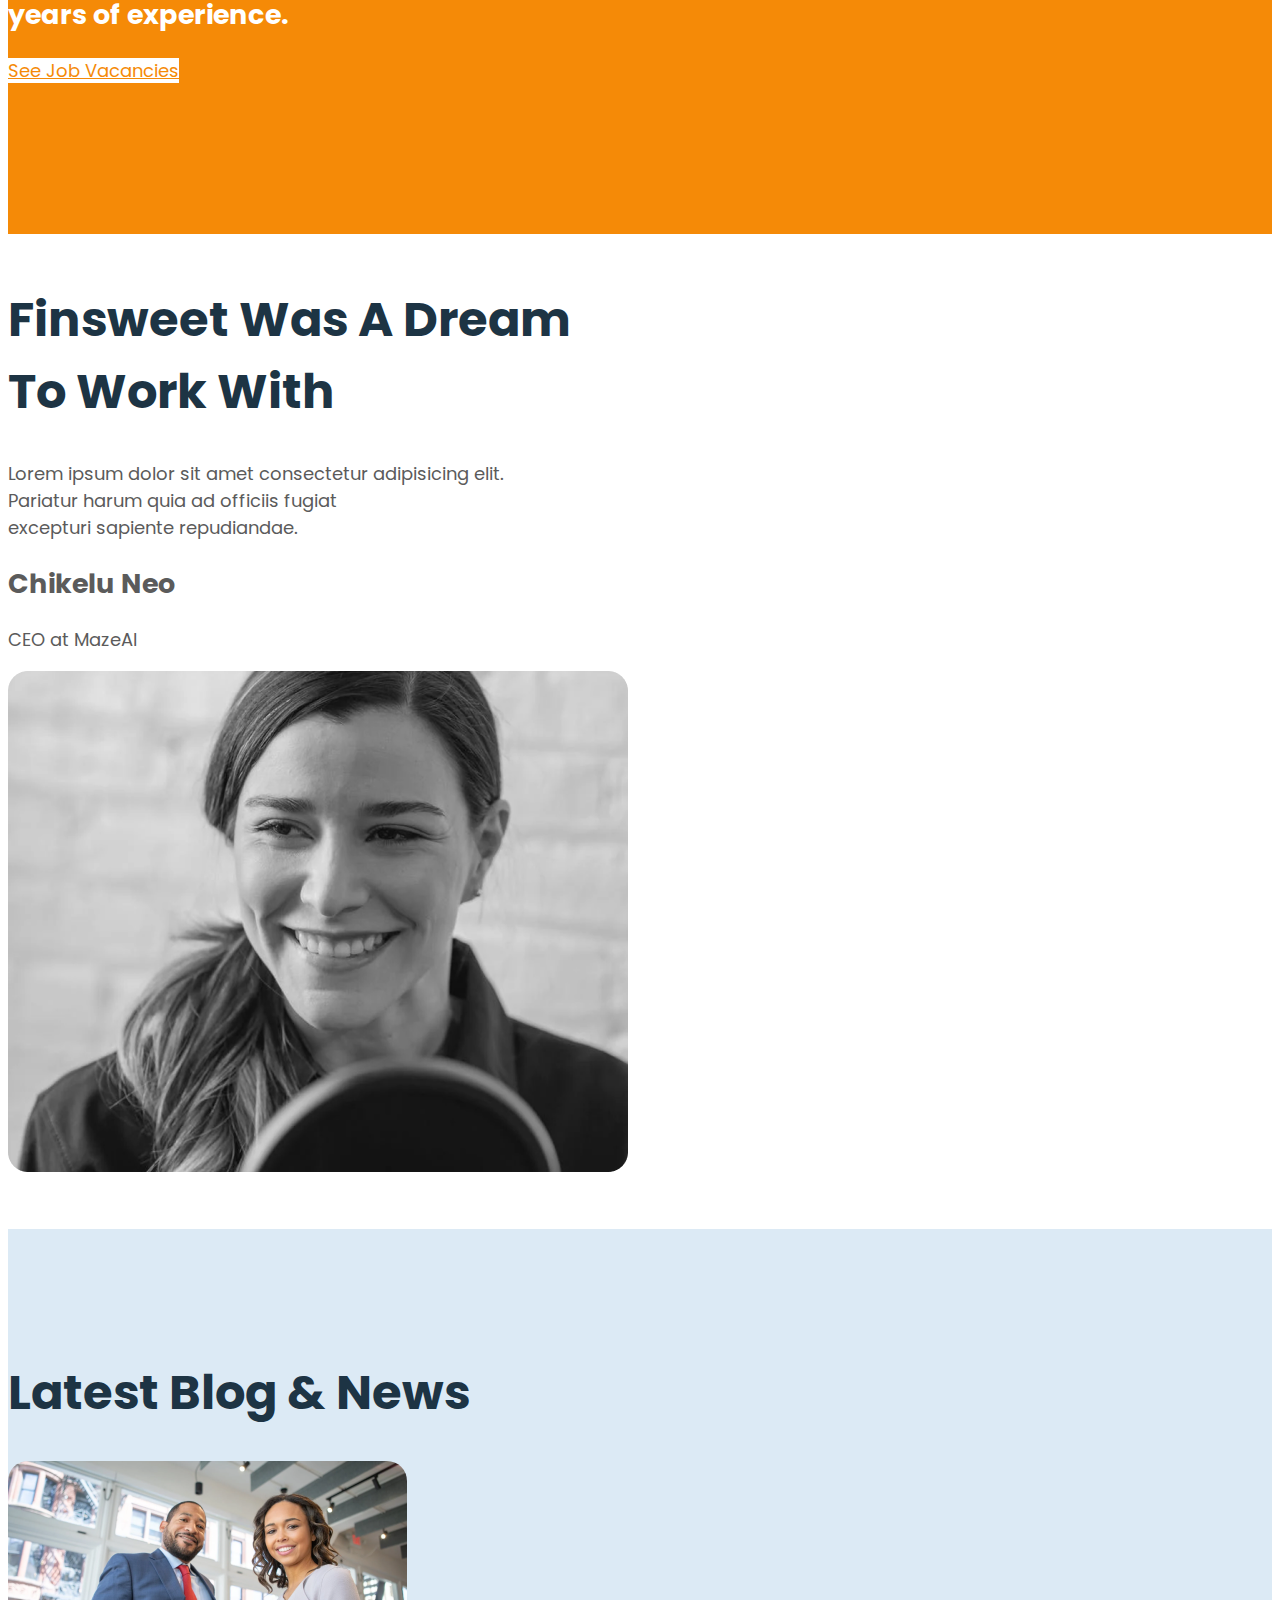
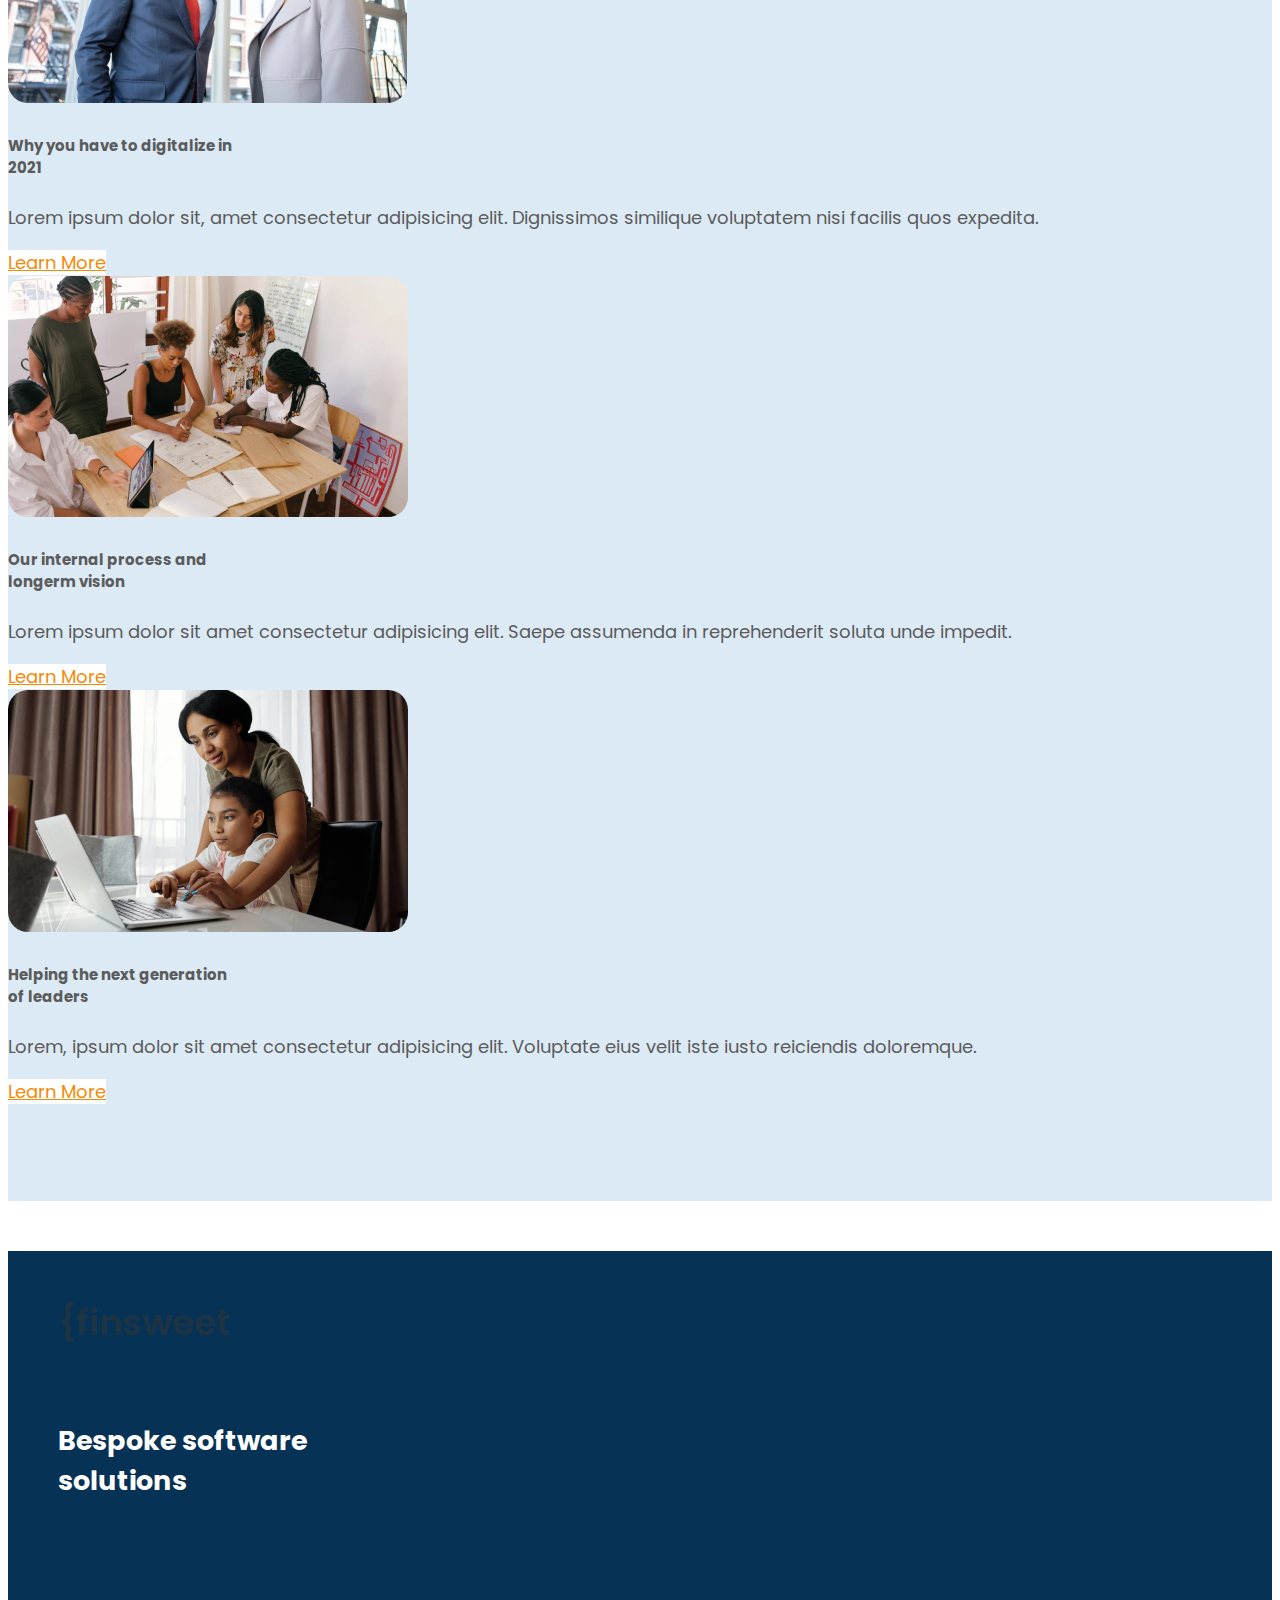
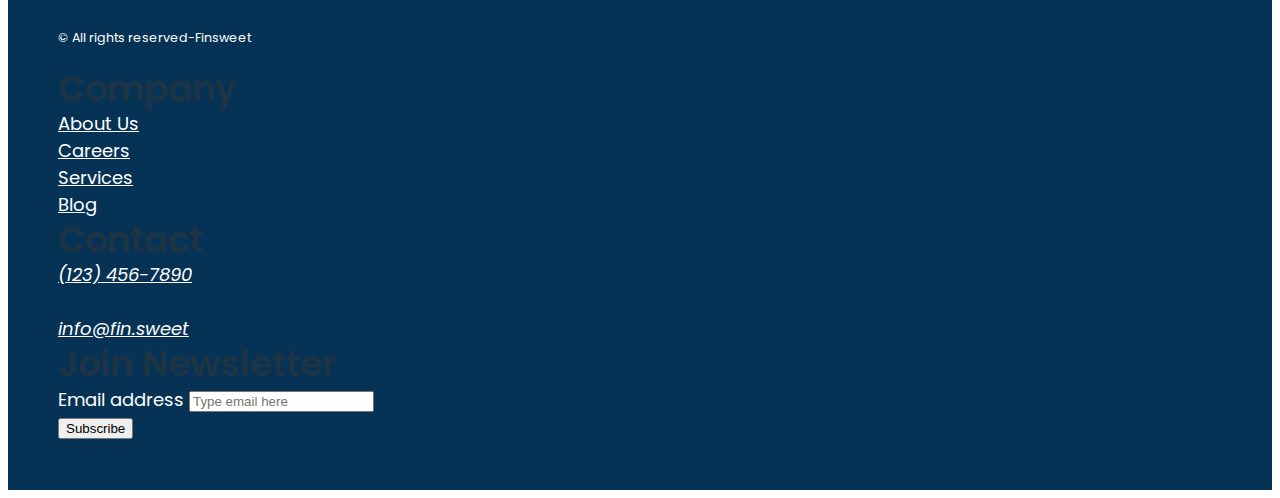
==== commit 2df017ad: "updated version" ====
--- a/index.html
+++ b/index.html
@@ -1,84 +1,146 @@
 <!DOCTYPE html>
 <html lang="en">
-<head>
-    <meta charset="UTF-8">
-    <meta http-equiv="X-UA-Compatible" content="IE=edge">
-    <meta name="viewport" content="width=device-width, initial-scale=1.0">
-    <link href="https://cdn.jsdelivr.net/npm/bootstrap@5.1.3/dist/css/bootstrap.min.css" rel="stylesheet" integrity="sha384-1BmE4kWBq78iYhFldvKuhfTAU6auU8tT94WrHftjDbrCEXSU1oBoqyl2QvZ6jIW3" crossorigin="anonymous">
-    <link rel="stylesheet" href="style.css">
-    <link rel="preconnect" href="https://fonts.googleapis.com">
-    <link rel="preconnect" href="https://fonts.gstatic.com" crossorigin>
-    <link href="https://fonts.googleapis.com/css2?family=Poppins:ital,wght@1,100;1,400&display=swap" rel="stylesheet">
+  <head>
+    <meta charset="UTF-8" />
+    <meta http-equiv="X-UA-Compatible" content="IE=edge" />
+    <meta name="viewport" content="width=device-width, initial-scale=1.0" />
+    <link
+      href="https://cdn.jsdelivr.net/npm/bootstrap@5.1.3/dist/css/bootstrap.min.css"
+      rel="stylesheet"
+      integrity="sha384-1BmE4kWBq78iYhFldvKuhfTAU6auU8tT94WrHftjDbrCEXSU1oBoqyl2QvZ6jIW3"
+      crossorigin="anonymous"
+    />
+    <link rel="stylesheet" href="style.css" />
+    <link rel="preconnect" href="https://fonts.googleapis.com" />
+    <link rel="preconnect" href="https://fonts.gstatic.com" crossorigin />
+    <link
+      href="https://fonts.googleapis.com/css2?family=Poppins&display=swap"
+      rel="stylesheet"
+    />
     <title>bieDaalt</title>
-</head>
-<body>
-    <nav class="navbar navbar-expand-lg navbar-light bg-white">
+  </head>
+  <body>
+    <nav
+      class="navbar navbar-expand-lg navbar-light bg-white"
+      id="nav-biedaalt"
+    >
+      <div class="container">
+        <a class="navbar-brand" href="#"><strong>{finsweet</strong></a>
+        <button
+          class="navbar-toggler"
+          type="button"
+          data-bs-toggle="collapse"
+          data-bs-target="#navbarNavAltMarkup"
+          aria-controls="navbarNavAltMarkup"
+          aria-expanded="false"
+          aria-label="Toggle navigation"
+        >
+          <span class="navbar-toggler-icon"></span>
+        </button>
+        <div>
+          <div class="collapse navbar-collapse" id="navbarNavAltMarkup">
+            <div class="navbar-nav">
+              <a class="nav-link" href="/about.html" target="_blank"
+                >About Us</a
+              >
+              <a class="nav-link" href="/careers.html" target="_blank"
+                >Careers</a
+              >
+              <a class="nav-link" href="/services.html" target="_blank"
+                >Services</a
+              >
+              <a class="nav-link" href="/blog.html" target="_blank">Blog</a>
+              <a class="nav-link" href="/contactus.html" target="_blank"
+                >Contact Us</a
+              >
+              <a id="nav-link" href="#">Clone project</a>
+            </div>
+          </div>
+        </div>
+      </div>
+    </nav>
+
+    <header>
+      <div class="main-header">
         <div class="container">
-          <a class="navbar-brand" href="#"><strong>{finsweet</strong></a>
-          <button class="navbar-toggler" type="button" data-bs-toggle="collapse" data-bs-target="#navbarNavAltMarkup" aria-controls="navbarNavAltMarkup" aria-expanded="false" aria-label="Toggle navigation">
-            <span class="navbar-toggler-icon"></span>
-          </button>
-          <div>
-            <div class="collapse navbar-collapse" id="navbarNavAltMarkup">
-                <div class="navbar-nav">
-                  <a class="nav-link" href="/about.html" target="_blank">About Us</a>
-                  <a class="nav-link" href="/careers.html" target="_blank">Careers</a>
-                  <a class="nav-link" href="/services.html" target="_blank">Services</a>
-                  <a class="nav-link" href="/blog.html" target="_blank">Blog</a>
-                  <a class="nav-link" href="/contactus.html" target="_blank">Contact Us</a>
-                  <a id="nav-link" href="#">Clone project</a> 
-                </div>
-            </div>
-          </div>
-        </div>
-      </nav>
-
-      <section>
-        <div class="main-header">
-          <div class="container">
-                  <div class="row align-items-center">
-                    <div class="col-12 col-lg-6">
-                      <h1>Prosper with our <br>
-                          bespoke solutions</h1>
-                      <p>Lorem ipsum dolor sit amet consectetur adipisicing elit. Repudiandae tenetur dolorum, libero non iure qui.</p>
-                      <button type="button" class="btn btn-primary">See Our Services</button>
-                      <button type="button" class="btn btn-light">See All services</button>
-                      <br>
-                      <br>
-                      <br>
-                      <p>Worked with 100+ Companies</p>
-                      <div class="header-content-logos">
-                        <ul>
-                            <li><img src="/images/logoipsum-logo-1.svg" alt="logoipsum-logo-1"></li>
-                            <li><img src="/images/logoipsum-logo-7.svg" alt="logoipsum-logo-7"></li>
-                            <li><img src="/images/logoipsum-logo-2.svg" alt="logoipsum-logo-2"></li>
-                        </ul>
-                      </div>
-                    </div>
-                    <br>
-                    <br>
-                    <div class="col-6">
-                      <img src="/images/header-image.png" alt="header-image">
-                    </div>
-                  </div>
-          </div>
-        </div>
-      </section>
-    
+          <div class="row align-items-center">
+            <div class="col-12 col-lg-6">
+              <h1>
+                Prosper with our <br />
+                bespoke solutions
+              </h1>
+              <p>
+                Lorem ipsum dolor sit amet consectetur adipisicing elit.
+                Repudiandae tenetur dolorum, libero non iure qui.
+              </p>
+
+              <a href="/contactus.html" type="button" id="orangebutton"
+                >See Our Services</a
+              >
+              <a href="/services.html" type="button" id="allservices-btn"
+                >See All Services</a
+              >
+              <br />
+              <br />
+              <br />
+              <p>Worked with 100+ Companies</p>
+              <div class="header-content-logos">
+                <ul>
+                  <li>
+                    <img
+                      src="/images/logoipsum-logo-1.svg"
+                      alt="logoipsum-logo-1"
+                    />
+                  </li>
+                  <li>
+                    <img
+                      src="/images/logoipsum-logo-7.svg"
+                      alt="logoipsum-logo-7"
+                    />
+                  </li>
+                  <li>
+                    <img
+                      src="/images/logoipsum-logo-2.svg"
+                      alt="logoipsum-logo-2"
+                    />
+                  </li>
+                </ul>
+              </div>
+            </div>
+            <br />
+            <br />
+            <div class="col-6">
+              <img
+                src="/images/header-image.png"
+                alt="header-image"
+                width="600.94"
+                height="512"
+              />
+            </div>
+          </div>
+        </div>
+      </div>
+    </header>
+
     <section>
-      
       <div class="section-services">
         <div class="container">
           <div class="section-services-component">
             <div class="row">
               <div class="section-content-heading">
-                <h1>We help more than 1500 <br>
-                  companies from all sectors</h1>
+                <h1>
+                  We help more than 1500 <br />
+                  companies from all sectors
+                </h1>
               </div>
               <div class="section-content-body">
-                <p>Lorem ipsum dolor sit amet consectetur adipisicing elit. <br>
-                  Pariatur harum quia ad officiis fugiat excepturi sapiente repudiandae <br>
-                  possimus eveniet iure!</p>
+                <p>
+                  Lorem ipsum dolor sit amet consectetur adipisicing elit.
+                  <br />
+                  Pariatur harum quia ad officiis fugiat excepturi sapiente
+                  repudiandae <br />
+                  possimus eveniet iure!
+                </p>
               </div>
             </div>
             <div class="section-thumbnails">
@@ -86,78 +148,349 @@
                 <div class="row">
                   <div class="col-12 col-md-6 col-lg-4">
                     <div class="card">
-                      <img src="/images/post1.png" class="card-img-top" alt="post1">
+                      <img
+                        src="/images/post1.png"
+                        class="card-img-top"
+                        alt="post1"
+                      />
                       <div class="card-body">
                         <h5 class="card-title">Business Strategy</h5>
-                        <p class="card-text">Lorem ipsum dolor sit, amet consectetur adipisicing elit. Dignissimos similique voluptatem nisi facilis quos expedita.</p>
+                        <p class="card-text">
+                          Lorem ipsum dolor sit, amet consectetur adipisicing
+                          elit. Dignissimos similique voluptatem nisi facilis
+                          quos expedita.
+                        </p>
                         <a href="#" class="btn btn-primary">Learn More</a>
                       </div>
                     </div>
                   </div>
                   <div class="col-12 col-md-6 col-lg-4">
                     <div class="card">
-                      <img src="/images/post-2.png" class="card-img-top" alt="post2">
+                      <img
+                        src="/images/post-2.png"
+                        class="card-img-top"
+                        alt="post2"
+                      />
                       <div class="card-body">
                         <h5 class="card-title">Digitalization</h5>
-                        <p class="card-text">Lorem ipsum dolor sit amet consectetur adipisicing elit. Saepe assumenda in reprehenderit soluta unde impedit.</p>
+                        <p class="card-text">
+                          Lorem ipsum dolor sit amet consectetur adipisicing
+                          elit. Saepe assumenda in reprehenderit soluta unde
+                          impedit.
+                        </p>
                         <a href="#" class="btn btn-primary">Learn More</a>
                       </div>
                     </div>
                   </div>
                   <div class="col-12 col-md-6 col-lg-4">
                     <div class="card">
-                      <img src="/images/post-3.png" class="card-img-top" alt="post3">
+                      <img
+                        src="/images/post-3.png"
+                        class="card-img-top"
+                        alt="post3"
+                      />
                       <div class="card-body">
                         <h5 class="card-title">Risk assessment</h5>
-                        <p class="card-text">Lorem, ipsum dolor sit amet consectetur adipisicing elit. Voluptate eius velit iste iusto reiciendis doloremque.</p>
+                        <p class="card-text">
+                          Lorem, ipsum dolor sit amet consectetur adipisicing
+                          elit. Voluptate eius velit iste iusto reiciendis
+                          doloremque.
+                        </p>
                         <a href="#" class="btn btn-primary">Learn More</a>
                       </div>
                     </div>
                   </div>
                 </div>
               </div>
+            </div>
+          </div>
+        </div>
+
+        <div class="section-solution">
+          <div class="container">
+            <div class="row justify-content-between">
+              <div class="col-6">
+                <h1>
+                  We are building software solution that solves your business
+                  challenges
+                </h1>
+              </div>
+              <div class="col-6">
+                <p>
+                  Lorem ipsum dolor sit amet consectetur adipisicing elit. Quia
+                  aliquam inventore alias repellat molestias hic unde. Porro eum
+                  quasi illo excepturi consequuntur, repudiandae, doloribus
+                  distinctio omnis, quia odit tempore repellat.
+                </p>
+              </div>
+            </div>
+          </div>
+          <div class="section-solution-card">
+            <div class="container">
+              <div class="row">
+                <div class="col-12 col-md-6 col-lg-4">
+                  <div class="card">
+                    <img
+                      src="/images/Icon-layer.png"
+                      class="card-img-top"
+                      alt="layer"
+                    />
+                    <div class="card-body">
+                      <h5 class="card-title">Invoicing</h5>
+                      <p class="card-text">
+                        Lorem ipsum dolor sit amet, consectetur adipisicing
+                        elit. Nostrum, provident illum. Cupiditate nihil qui
+                        asperiores.
+                      </p>
+                    </div>
+                  </div>
+                </div>
+                <div class="col-12 col-md-6 col-lg-4">
+                  <div class="card">
+                    <img
+                      src="/images/Icon-wizard.png"
+                      class="card-img-top"
+                      alt="wizard"
+                    />
+                    <div class="card-body">
+                      <h5 class="card-title">Support</h5>
+                      <p class="card-text">
+                        Lorem ipsum dolor sit amet, consectetur adipisicing
+                        elit. Nostrum, provident illum. Cupiditate nihil qui
+                        asperiores.
+                      </p>
+                    </div>
+                  </div>
+                </div>
+                <div class="col-12 col-md-6 col-lg-4">
+                  <div class="card">
+                    <img
+                      src="/images/Icon-heart.png"
+                      class="card-img-top"
+                      alt="heart"
+                    />
+                    <div class="card-body">
+                      <h5 class="card-title">Surveying</h5>
+                      <p class="card-text">
+                        Lorem ipsum dolor sit amet, consectetur adipisicing
+                        elit. Nostrum, provident illum. Cupiditate nihil qui
+                        asperiores.
+                      </p>
+                    </div>
+                  </div>
+                </div>
+              </div>
+            </div>
+          </div>
+        </div>
+
+        <div class="section-experience">
+          <div class="container">
+            <div class="row align-items-center">
+              <div class="col-6">
+                <h3>
+                  The energy of a start-up<br />
+                  combined with 30 years of <br />
+                  experience
+                </h3>
+                <p>
+                  Lorem ipsum dolor sit amet consectetur adipisicing elit.
+                  <br />
+                  Pariatur harum quia ad officiis fugiat excepturi sapiente
+                  repudiandae <br />
+                  possimus eveniet iure!
+                </p>
+
+                <div class="section-content-body">
+                  <div class="container">
+                    <div class="row">
+                      <div class="col-6">
+                        <div class="content-text">
+                          <h2>15+</h2>
+                          <h3>Awards received</h3>
+                          <p>
+                            Lorem ipsum dolor sit amet consectetur <br />
+                            adipisicing elit. Veritatis, ut temporibus et velit
+                            <br />
+                            optio quaerat.
+                          </p>
+                        </div>
+                      </div>
+                      <div class="col-6">
+                        <div class="content-text">
+                          <h2>500+</h2>
+                          <h3>Clients served</h3>
+                          <p>
+                            Lorem ipsum dolor sit amet consectetur <br />
+                            adipisicing elit. Accusamus nostrum maxime cum,
+                            <br />
+                            sequi adipisci distinctio.
+                          </p>
+                        </div>
+                      </div>
+                    </div>
+                  </div>
+                </div>
+              </div>
+              <div class="col-6">
+                <div class="home-stats_image-wrapper">
+                  <img
+                    src="/images/about-image.png"
+                    alt="about-image"
+                    width="638"
+                    height="640"
+                  />
+                </div>
+              </div>
+            </div>
+          </div>
+        </div>
+
+        <div class="section-clients">
+          <div class="container">
+            <div class="row">
+              <div class="col-6">
+                <a href="#" class="btn btn-primary">Business Strategy</a>
+                <a href="#" class="btn btn-primary">Digitalization</a>
+                <a href="#" class="btn btn-primary">Risk Assessment</a>
+
+                <h1>
+                  Helping clients with<br />
+                  research and strategy <br />
+                  for their business
+                </h1>
+                <p>
+                  Lorem ipsum dolor sit amet consectetur adipisicing elit.
+                  <br />
+                  Pariatur harum quia ad officiis fugiat <br />
+                  excepturi sapiente repudiandae <br />
+                  possimus eveniet iure!
+                </p>
+
+                <p>
+                  Lorem ipsum dolor sit amet consectetur adipisicing elit.
+                  Error, sint <br />
+                  repellat labore repellendus voluptate accusamus!
+                </p>
+
+                <a href="#" class="btn btn-primary">See all services</a>
+              </div>
+              <div class="col-6">
+                <img src="/images/team.png" alt="team-image" />
+              </div>
+            </div>
+          </div>
+        </div>
+        <div class="section-start-up">
+          <div class="container-fluid">
+            <div class="row">
+              <div class="col-6">
+                <div class="experience-image"></div>
+              </div>
+              <div class="col-6">
+                <div class="start-up-content">
+                  <h2>
+                    Energy of a start-up <br />
+                    combined with 30 <br />
+                    years of experience.
+                  </h2>
+                  <a href="#" class="btn btn-primary">See Job Vacancies</a>
+                </div>
+              </div>
+            </div>
+          </div>
+        </div>
+        <div class="section-dream">
+          <div class="container">
+            <div class="row">
+              <div class="col-6">
+                <h1>
+                  Finsweet Was A Dream<br />
+                  To Work With
+                </h1>
+                <p>
+                  Lorem ipsum dolor sit amet consectetur adipisicing elit.
+                  <br />
+                  Pariatur harum quia ad officiis fugiat <br />
+                  excepturi sapiente repudiandae.
+                </p>
+
+                <h2>Chikelu Neo</h2>
+                <p>CEO at MazeAI</p>
+              </div>
+              <div class="col-6">
+                <img src="/images/video-image.png" alt="video-image" />
+              </div>
+            </div>
           </div>
         </div>
       </div>
-          
-      <div class="section-solution">
+      <div class="section-blog">
         <div class="container">
-          <div class="row justify-content-between">
-            <div class="col-6">
-              <h1>We are building software solution that solves your business challenges</h1>
-            </div>
-            <div class="col-6">
-              <p>Lorem ipsum dolor sit amet consectetur adipisicing elit. Quia aliquam inventore alias repellat molestias hic unde. Porro eum quasi illo excepturi consequuntur, repudiandae, doloribus distinctio omnis, quia odit tempore repellat.</p>
-            </div>
-          </div>
-        </div>
-        <div class="section-solution-card">
+          <h1>Latest Blog & News</h1>
+        </div>
+
+        <div class="section-thumbnails">
           <div class="container">
             <div class="row">
               <div class="col-12 col-md-6 col-lg-4">
-              <div class="card">
-                <img src="/images/Icon-layer.png" class="card-img-top" alt="layer">
-                <div class="card-body">
-                  <h5 class="card-title">Invoicing</h5>
-                  <p class="card-text">Lorem ipsum dolor sit amet, consectetur adipisicing elit. Nostrum, provident illum. Cupiditate nihil qui asperiores.</p>
-                </div>
-              </div>
+                <div class="card">
+                  <img
+                    src="/images/post1.png"
+                    class="card-img-top"
+                    alt="post1"
+                  />
+                  <div class="card-body">
+                    <h5 class="card-title">
+                      Why you have to digitalize in <br />
+                      2021
+                    </h5>
+                    <p class="card-text">
+                      Lorem ipsum dolor sit, amet consectetur adipisicing elit.
+                      Dignissimos similique voluptatem nisi facilis quos
+                      expedita.
+                    </p>
+                    <a href="#" class="btn btn-primary">Learn More</a>
+                  </div>
+                </div>
               </div>
               <div class="col-12 col-md-6 col-lg-4">
                 <div class="card">
-                  <img src="/images/Icon-wizard.png" class="card-img-top" alt="wizard">
+                  <img
+                    src="/images/post-2.png"
+                    class="card-img-top"
+                    alt="post2"
+                  />
                   <div class="card-body">
-                    <h5 class="card-title">Support</h5>
-                    <p class="card-text">Lorem ipsum dolor sit amet, consectetur adipisicing elit. Nostrum, provident illum. Cupiditate nihil qui asperiores.</p>
+                    <h5 class="card-title">
+                      Our internal process and <br />
+                      longerm vision
+                    </h5>
+                    <p class="card-text">
+                      Lorem ipsum dolor sit amet consectetur adipisicing elit.
+                      Saepe assumenda in reprehenderit soluta unde impedit.
+                    </p>
+                    <a href="#" class="btn btn-primary">Learn More</a>
                   </div>
                 </div>
               </div>
               <div class="col-12 col-md-6 col-lg-4">
                 <div class="card">
-                  <img src="/images/Icon-heart.png" class="card-img-top" alt="heart">
+                  <img
+                    src="/images/post-3.png"
+                    class="card-img-top"
+                    alt="post3"
+                  />
                   <div class="card-body">
-                    <h5 class="card-title">Surveying</h5>
-                    <p class="card-text">Lorem ipsum dolor sit amet, consectetur adipisicing elit. Nostrum, provident illum. Cupiditate nihil qui asperiores.</p>
+                    <h5 class="card-title">
+                      Helping the next generation <br />
+                      of leaders
+                    </h5>
+                    <p class="card-text">
+                      Lorem, ipsum dolor sit amet consectetur adipisicing elit.
+                      Voluptate eius velit iste iusto reiciendis doloremque.
+                    </p>
+                    <a href="#" class="btn btn-primary">Learn More</a>
                   </div>
                 </div>
               </div>
@@ -165,213 +498,78 @@
           </div>
         </div>
       </div>
-      
-      <div class="section-experience">
-        <div class="container">
-          <div class="row align-items-center">
-              <div class="col-6">
-                <h1>The energy of a start-up<br>
-                    combined with 30 years of <br>
-                    experience</h1>
-                <p>Lorem ipsum dolor sit amet consectetur adipisicing elit. <br>
-                  Pariatur harum quia ad officiis fugiat excepturi sapiente repudiandae <br>
-                  possimus eveniet iure!</p>
-
-                  <div class="section-content-body">
-                    <div class="container">
-                      <div class="row">
-                        <div class="col-6">
-                          <div class="content-text">
-                              <h2>15+</h2>
-                              <h3>Awards received</h3>
-                              <p>Lorem ipsum dolor sit amet consectetur <br>
-                                adipisicing elit. Veritatis, ut temporibus et velit <br>
-                                optio quaerat.</p>
-                          </div>
-                        </div>
-                        <div class="col-6">
-                          <div class="content-text">
-                              <h2>500+</h2>
-                              <h3>Clients served</h3>
-                              <p>Lorem ipsum dolor sit amet consectetur <br>
-                                adipisicing elit. Accusamus nostrum maxime cum, <br>
-                                sequi adipisci distinctio.</p>
-                          </div>
-                        </div>
-                      </div>
-                    </div>
-                  </div>
-              </div>
-              <div class="col-6">
-                <img src="/images/about-image.png" alt="about-image">
-              </div>
-          </div>
-        </div>
-      </div>    
-
-      <div class="section-clients">
-        <div class="container">
-          <div class="row">
-              <div class="col-6">
-
-                <a href="#" class="btn btn-primary">Business Strategy</a>
-                <a href="#" class="btn btn-primary">Digitalization</a>
-                <a href="#" class="btn btn-primary">Risk Assessment</a>
-
-                <h1>Helping clients with<br>
-                    research and strategy <br>
-                    for their business</h1>
-                <p>Lorem ipsum dolor sit amet consectetur adipisicing elit. <br>
-                  Pariatur harum quia ad officiis fugiat <br>
-                  excepturi sapiente repudiandae <br>
-                  possimus eveniet iure!</p>
-
-                <p>Lorem ipsum dolor sit amet consectetur adipisicing elit. Error, sint <br>
-                  repellat labore repellendus voluptate accusamus!</p>
-
-                  <a href="#" class="btn btn-primary">See all services</a>
-
-              </div>
-              <div class="col-6">
-                <img src="/images/team.png" alt="team-image">
-              </div>
-          </div>
-        </div>
-      </div>    
-      <div class="section-start-up">
-        <div class="container-fluid">
-          <div class="row">
-            <div class="col-6">
-              <div class="experience-image"></div>
-            </div>
-            <div class="col-6">
-              <div class="start-up-content">
-                <h2>Energy of a start-up <br>
-                  combined with 30 <br>
-                  years of experience.</h2>
-                  <a href="#" class="btn btn-primary">See Job Vacancies</a>
-              </div>
-            </div>
-          </div>
-        </div>
-      </div>
-        <div class="section-dream">
-          <div class="container">
-            <div class="row">
-                <div class="col-6">
-                  <h1>Finsweet Was A Dream<br>
-                      To Work With</h1>
-                  <p>Lorem ipsum dolor sit amet consectetur adipisicing elit. <br>
-                    Pariatur harum quia ad officiis fugiat <br>
-                    excepturi sapiente repudiandae. </p>
-  
-                  <h2>Chikelu Neo</h2>
-                  <p>CEO at MazeAI</p>
-                </div>
-                <div class="col-6">
-                  <img src="/images/video-image.png" alt="video-image">
-                </div>
-            </div>
-          </div>
-        </div>    
-      </div>
-        <div class="section-blog">
-          <div class="container">
-                <h1>Latest Blog & News</h1>
-          </div>
-  
-          <div class="section-thumbnails">
-            <div class="container">
-              <div class="row">
-                  <div class="col-12 col-md-6 col-lg-4">
-                    <div class="card">
-                      <img src="/images/post1.png" class="card-img-top" alt="post1">
-                      <div class="card-body">
-                        <h5 class="card-title">Why you have to digitalize in <br>
-                          2021</h5>
-                        <p class="card-text">Lorem ipsum dolor sit, amet consectetur adipisicing elit. Dignissimos similique voluptatem nisi facilis quos expedita.</p>
-                        <a href="#" class="btn btn-primary">Learn More</a>
-                      </div>
-                    </div>
-                  </div>
-                  <div class="col-12 col-md-6 col-lg-4">
-                    <div class="card">
-                      <img src="/images/post-2.png" class="card-img-top" alt="post2">
-                      <div class="card-body">
-                        <h5 class="card-title">Our internal process and <br>
-                        longerm vision</h5>
-                        <p class="card-text">Lorem ipsum dolor sit amet consectetur adipisicing elit. Saepe assumenda in reprehenderit soluta unde impedit.</p>
-                        <a href="#" class="btn btn-primary">Learn More</a>
-                      </div>
-                    </div>
-                  </div>
-                  <div class="col-12 col-md-6 col-lg-4">
-                    <div class="card">
-                      <img src="/images/post-3.png" class="card-img-top" alt="post3">
-                      <div class="card-body">
-                        <h5 class="card-title">Helping the next generation <br>
-                          of leaders</h5>
-                        <p class="card-text">Lorem, ipsum dolor sit amet consectetur adipisicing elit. Voluptate eius velit iste iusto reiciendis doloremque.</p>
-                        <a href="#" class="btn btn-primary">Learn More</a>
-                      </div>
-                    </div>
-                  </div>
-              </div>
-            </div>
-          </div>
-        </div>
-
     </section>
 
     <footer>
       <div class="container">
         <div class="row">
           <div class="col-6">
-          <h3>{finsweet</h3>
-            <br>
-            <br>
-            <h2>Bespoke software <br>
-              solutions</h2>
-            <br>
-            <br>
-            <br>
+            <h3>{finsweet</h3>
+            <br />
+            <br />
+            <h2>
+              Bespoke software <br />
+              solutions
+            </h2>
+            <br />
+            <br />
+            <br />
             <p><small>&copy; All rights reserved-Finsweet</small></p>
-          
           </div>
           <div class="col-6">
             <div class="row">
               <div class="col-4">
-                    <h3>Company</h3>
-                    <a href="#" class="btn btn-primary">About Us</a>
-                    <a href="#" class="btn btn-primary">Careers</a>
-                    <a href="#" class="btn btn-primary">Services</a>
-                    <a href="#" class="btn btn-primary">Blog</a>
+                <h3>Company</h3>
+                <a href="#" class="btn btn-primary">About Us</a>
+                <a href="#" class="btn btn-primary">Careers</a>
+                <a href="#" class="btn btn-primary">Services</a>
+                <a href="#" class="btn btn-primary">Blog</a>
               </div>
               <div class="col-4">
-                    <h3>Contact</h3>
-                    <address>
-                      <a href="tel:+1234567890">(123) 456-7890</a><br>
-                      <a href="mailto:info@fin.sweet">info@fin.sweet</a>
-                      
-                    </address>
+                <h3>Contact</h3>
+                <address>
+                  <a href="tel:+1234567890">(123) 456-7890</a><br />
+                  <a href="mailto:info@fin.sweet">info@fin.sweet</a>
+                </address>
               </div>
               <div class="col-4">
-                    <h3>Join Newsletter</h3>
-                    <form>
-                      <div class="mb-2">
-                        <label for="exampleInputEmail1" class="form-label">Email address</label>
-                        <input type="email" class="form-control" id="exampleInputEmail1" aria-describedby="emailHelp" placeholder="Type email here">
-                      </div>
-                      <button type="subscribe" class="btn btn-primary">Subscribe</button>
-                    </form>
+                <h3>Join Newsletter</h3>
+                <form>
+                  <div class="mb-2">
+                    <label for="exampleInputEmail1" class="form-label"
+                      >Email address</label
+                    >
+                    <input
+                      type="email"
+                      class="form-control"
+                      id="exampleInputEmail1"
+                      aria-describedby="emailHelp"
+                      placeholder="Type email here"
+                    />
+                  </div>
+                  <button
+                    type="subscribe"
+                    class="btn btn-primary"
+                    id="subscribe"
+                  >
+                    Subscribe
+                  </button>
+                </form>
               </div>
             </div>
           </div>
         </div>
       </div>
-
     </footer>
-
-    <script src="https://cdn.jsdelivr.net/npm/bootstrap@5.1.3/dist/js/bootstrap.bundle.min.js" integrity="sha384-ka7Sk0Gln4gmtz2MlQnikT1wXgYsOg+OMhuP+IlRH9sENBO0LRn5q+8nbTov4+1p" crossorigin="anonymous"></script>
-</body>
-</html>+    <script src="daalgavar_2.js"></script>
+    <!-- <script src="daalgavar_1.js"></script>
+    <script src="daalgavar_3.js"></script>
+    <script src="daalgavar_6.js"></script>
+    <script src="daalgavar_7.js"></script> -->
+    <script
+      src="https://cdn.jsdelivr.net/npm/bootstrap@5.1.3/dist/js/bootstrap.bundle.min.js"
+      integrity="sha384-ka7Sk0Gln4gmtz2MlQnikT1wXgYsOg+OMhuP+IlRH9sENBO0LRn5q+8nbTov4+1p"
+      crossorigin="anonymous"
+    ></script>
+  </body>
+</html>
--- a/style.css
+++ b/style.css
@@ -3,13 +3,48 @@
   margin: 0 auto;
 }
 
+h3 {
+  font-size: 2.25rem;
+  line-height: 1.2;
+  font-weight: 600;
+  margin-top: 0rem;
+  margin-bottom: 0rem;
+  color: #1d3444;
+}
+
+#orangebutton {
+  background-color: #f58a07;
+  border: #f58a07;
+  border-radius: 1.9375rem;
+  color: white;
+  padding: 12px 32px;
+  font-size: 16px;
+  text-decoration: none;
+}
+
+#orangebutton:hover {
+  background-color: #ce7305;
+}
+#allservices-btn {
+  text-decoration: none;
+  color: #1d3444;
+}
+
 /* navbar */
 a.navbar-brand {
   font: 16px;
 }
 a.nav-link {
   font-size: 16px;
-  padding: 16px;
+}
+
+#nav-biedaalt a.nav-link:hover {
+  color: #f58a07;
+}
+
+nav #nav-link:hover {
+  color: white;
+  background-color: #f57207;
 }
 body {
   font-family: "Poppins", sans-serif;
@@ -19,7 +54,7 @@
 h1 {
   color: #1d3444;
   font-weight: bold;
-  font-size: 64px;
+  font-size: 48px;
 }
 .header-content-logos ul {
   display: flex;
@@ -32,9 +67,10 @@
   color: #f58a07;
   text-decoration: none;
   border: solid 1px white;
-  background-color: rgb(245, 238, 227);
-  border-radius: 20px;
-  padding: 10px 20px 10px 20px;
+  background-color: #f58a074d;
+  border-radius: 30px;
+  padding: 12px 32px;
+  font-size: 16px;
 }
 
 button.btn.btn-light {
@@ -48,6 +84,20 @@
 .section-content-body {
   margin-top: 30px;
 }
+
+.section-content-body img {
+  width: 648px;
+  filter: grayscale(100%);
+  object-fit: cover;
+}
+.home-stats_image-wrapper {
+  height: 32rem;
+  position: relative;
+  overflow: hidden;
+  border-radius: 1.25rem;
+  width: 648px;
+}
+
 /* section-services*/
 .section-services {
   margin-top: 80px;
@@ -65,7 +115,7 @@
 /* Section-Solution */
 .section-solution {
   margin-top: 100px;
-  background-color: #dceaf5;
+  background-color: #edf7ff;
 }
 .section-solution-cards {
   margin-bottom: 100px;
@@ -78,6 +128,7 @@
 }
 .section-solution h1 {
   margin-top: 50px;
+  font-size: 36px;
 }
 .section-solution p {
   margin-top: 50px;
@@ -93,7 +144,7 @@
 .section-solution .card {
   padding: 32px;
   margin-top: 32px;
-  margin-bottom: 50px;
+  margin-bottom: 30px;
 }
 /* section-experience */
 .section-experience {
